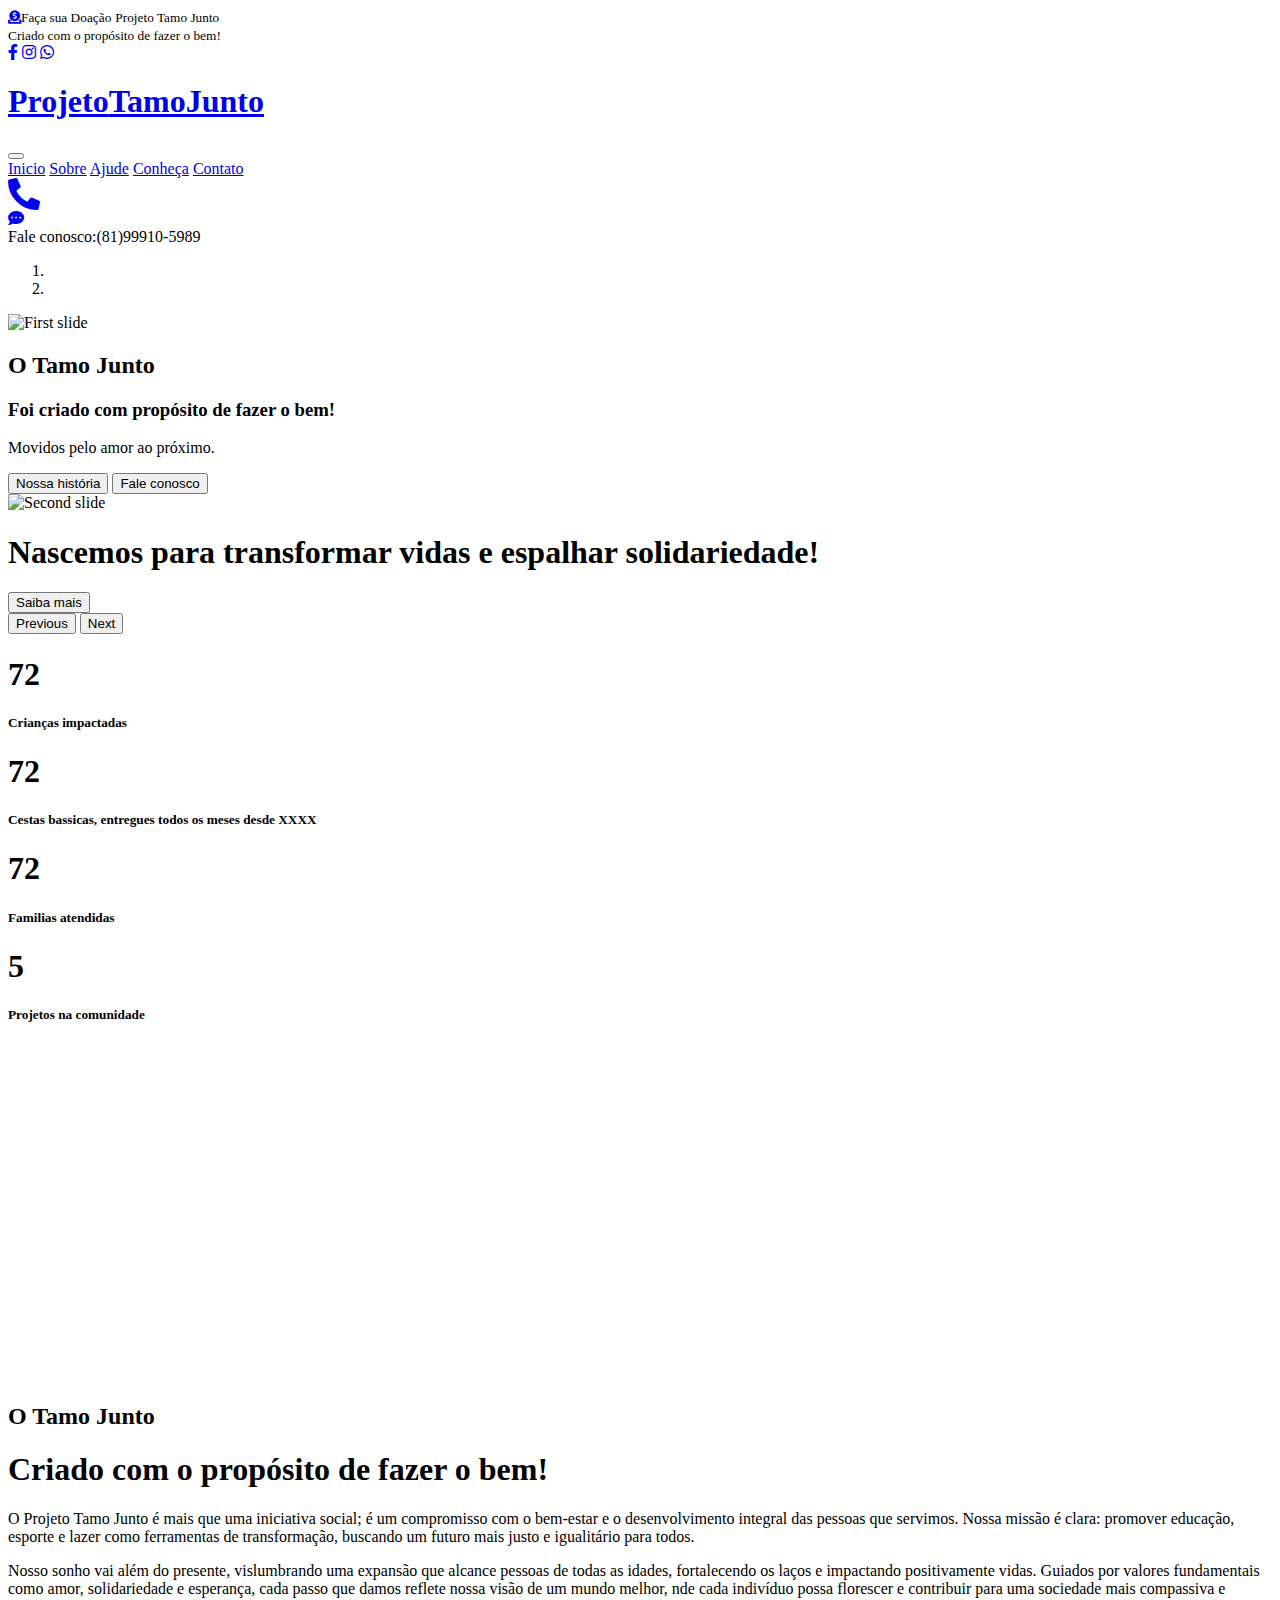
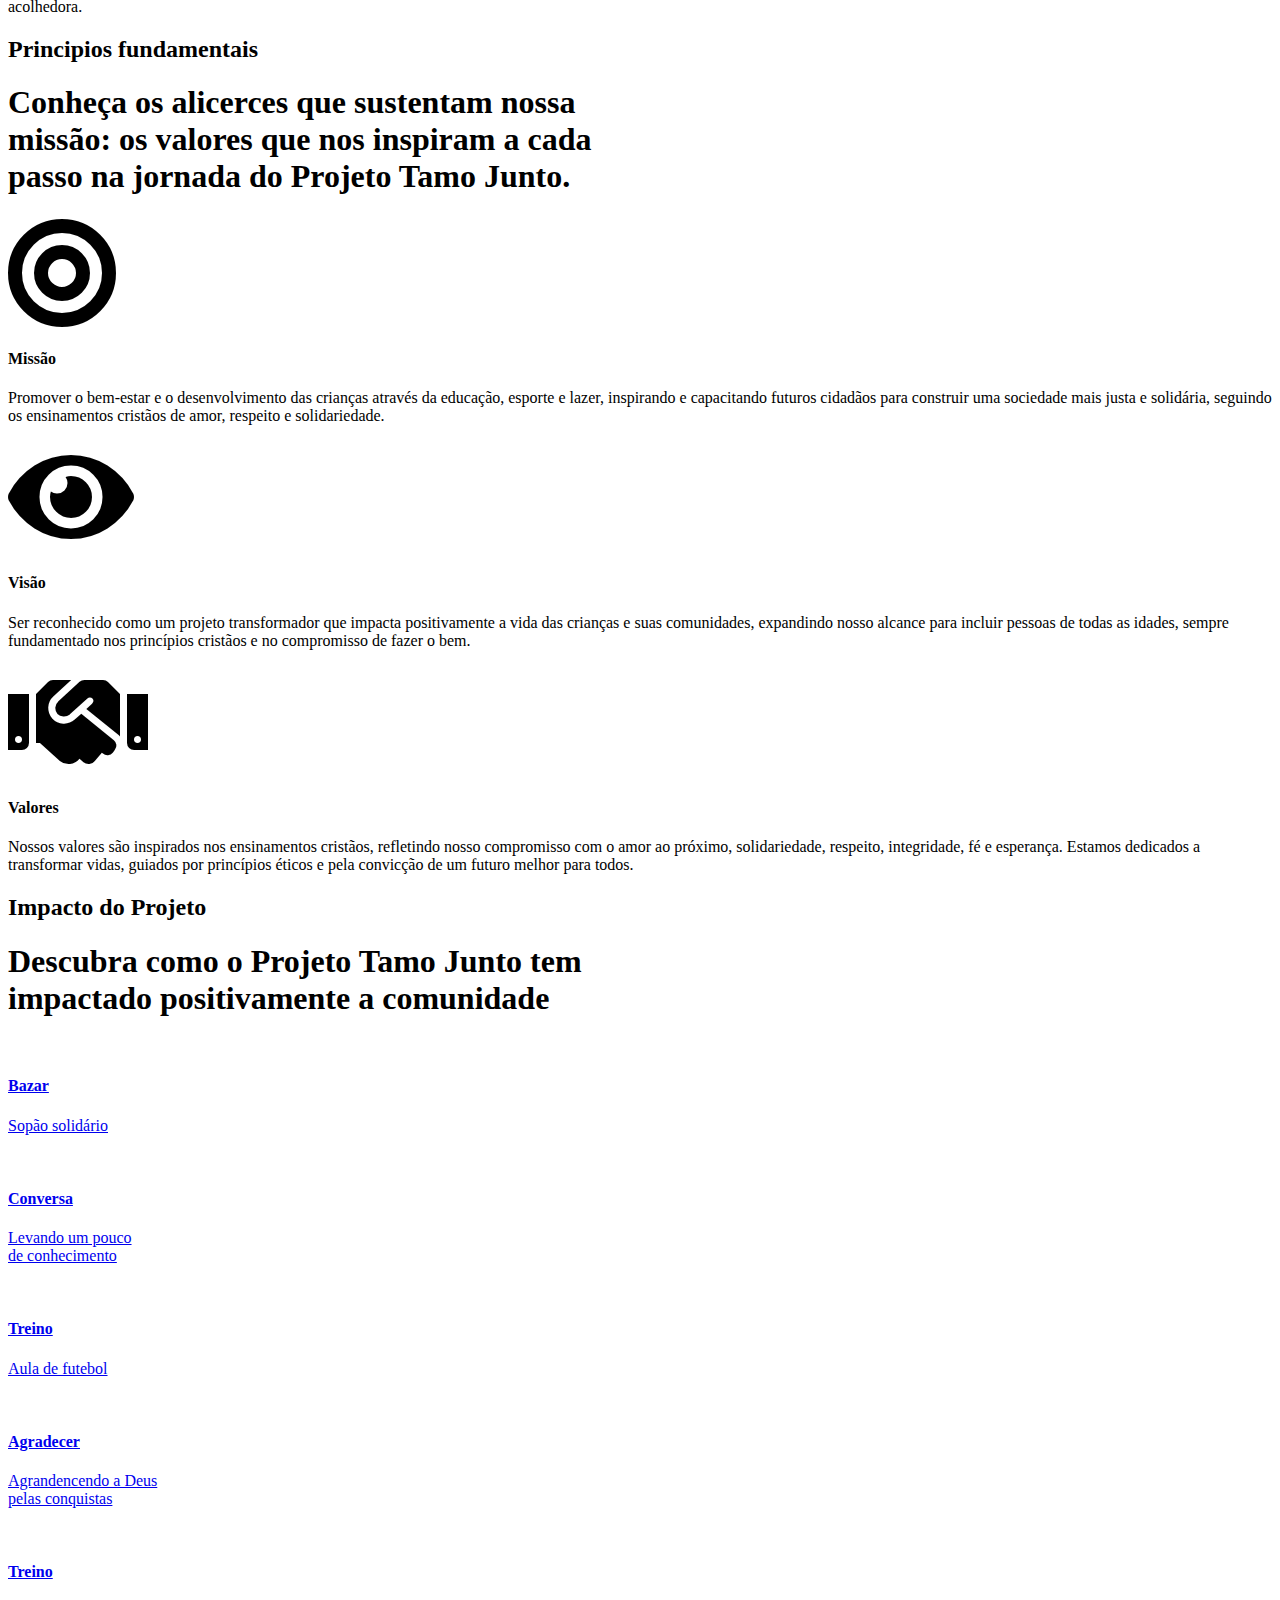
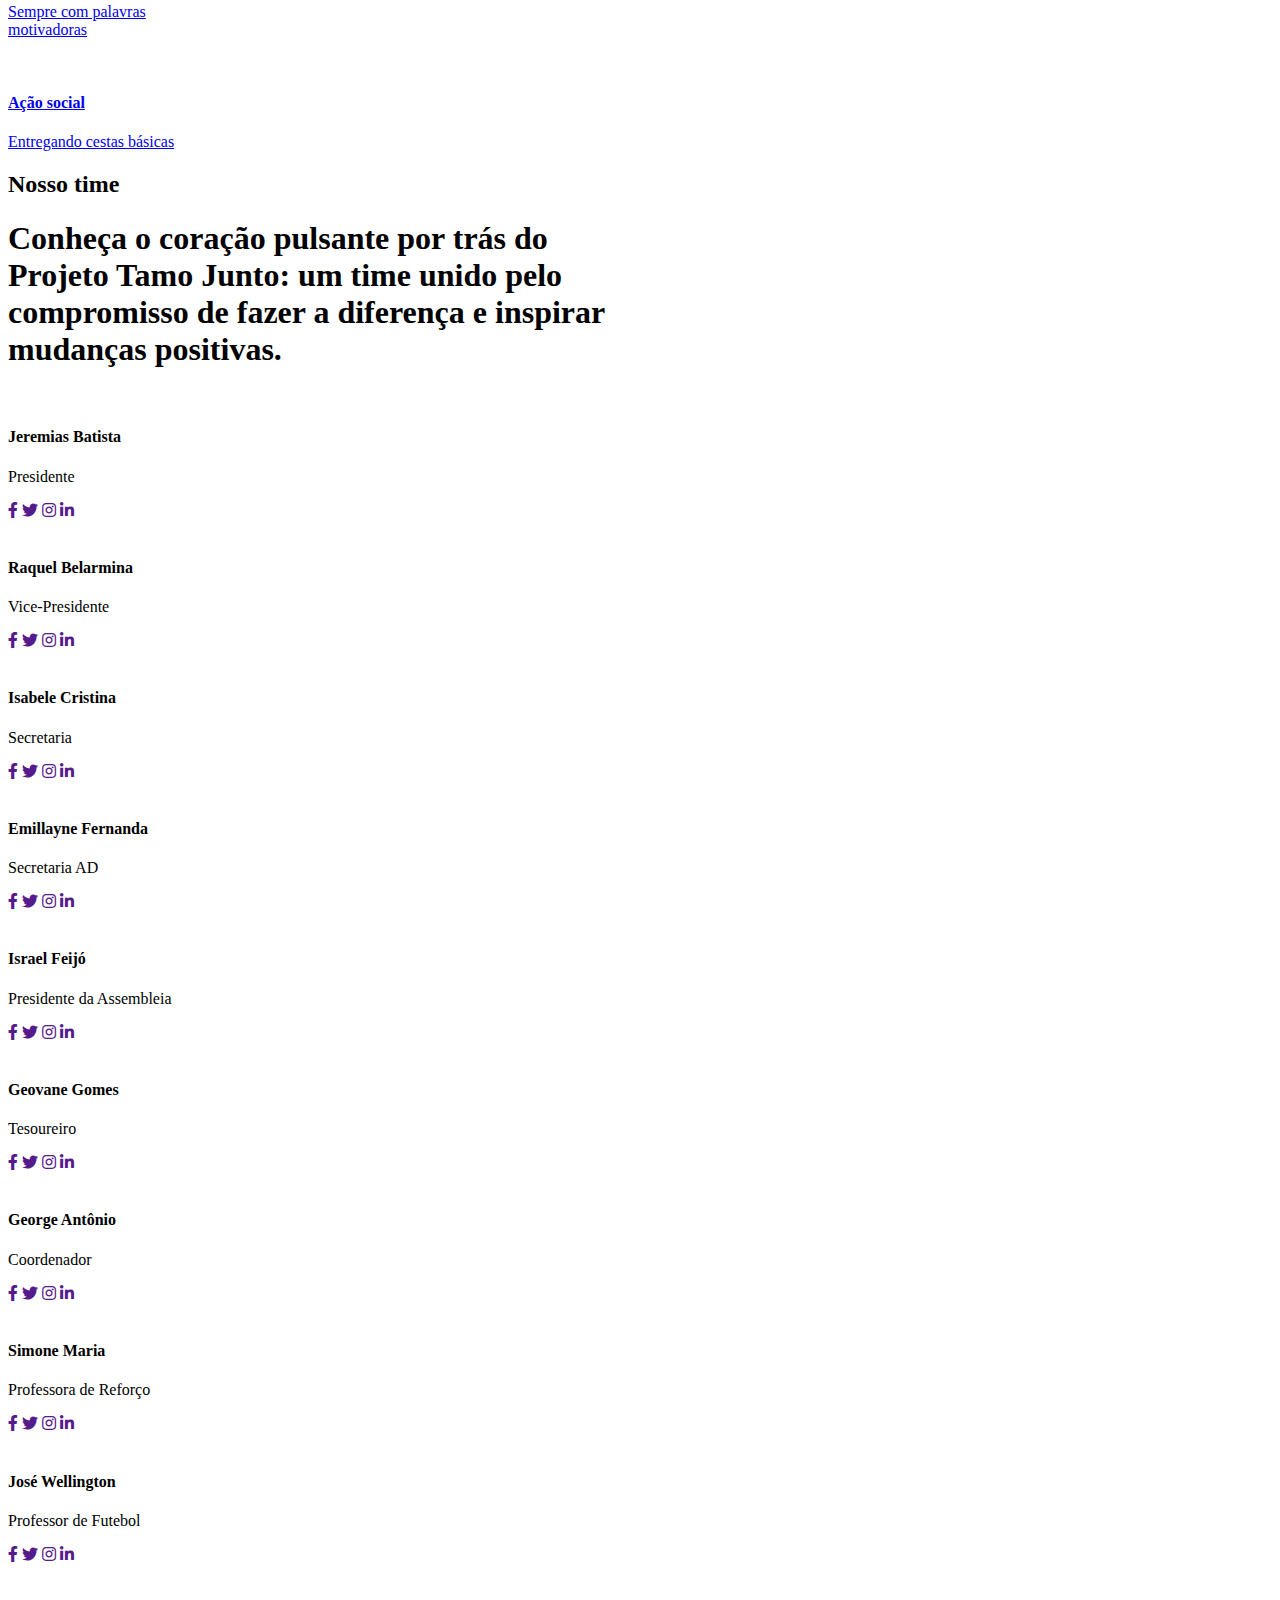
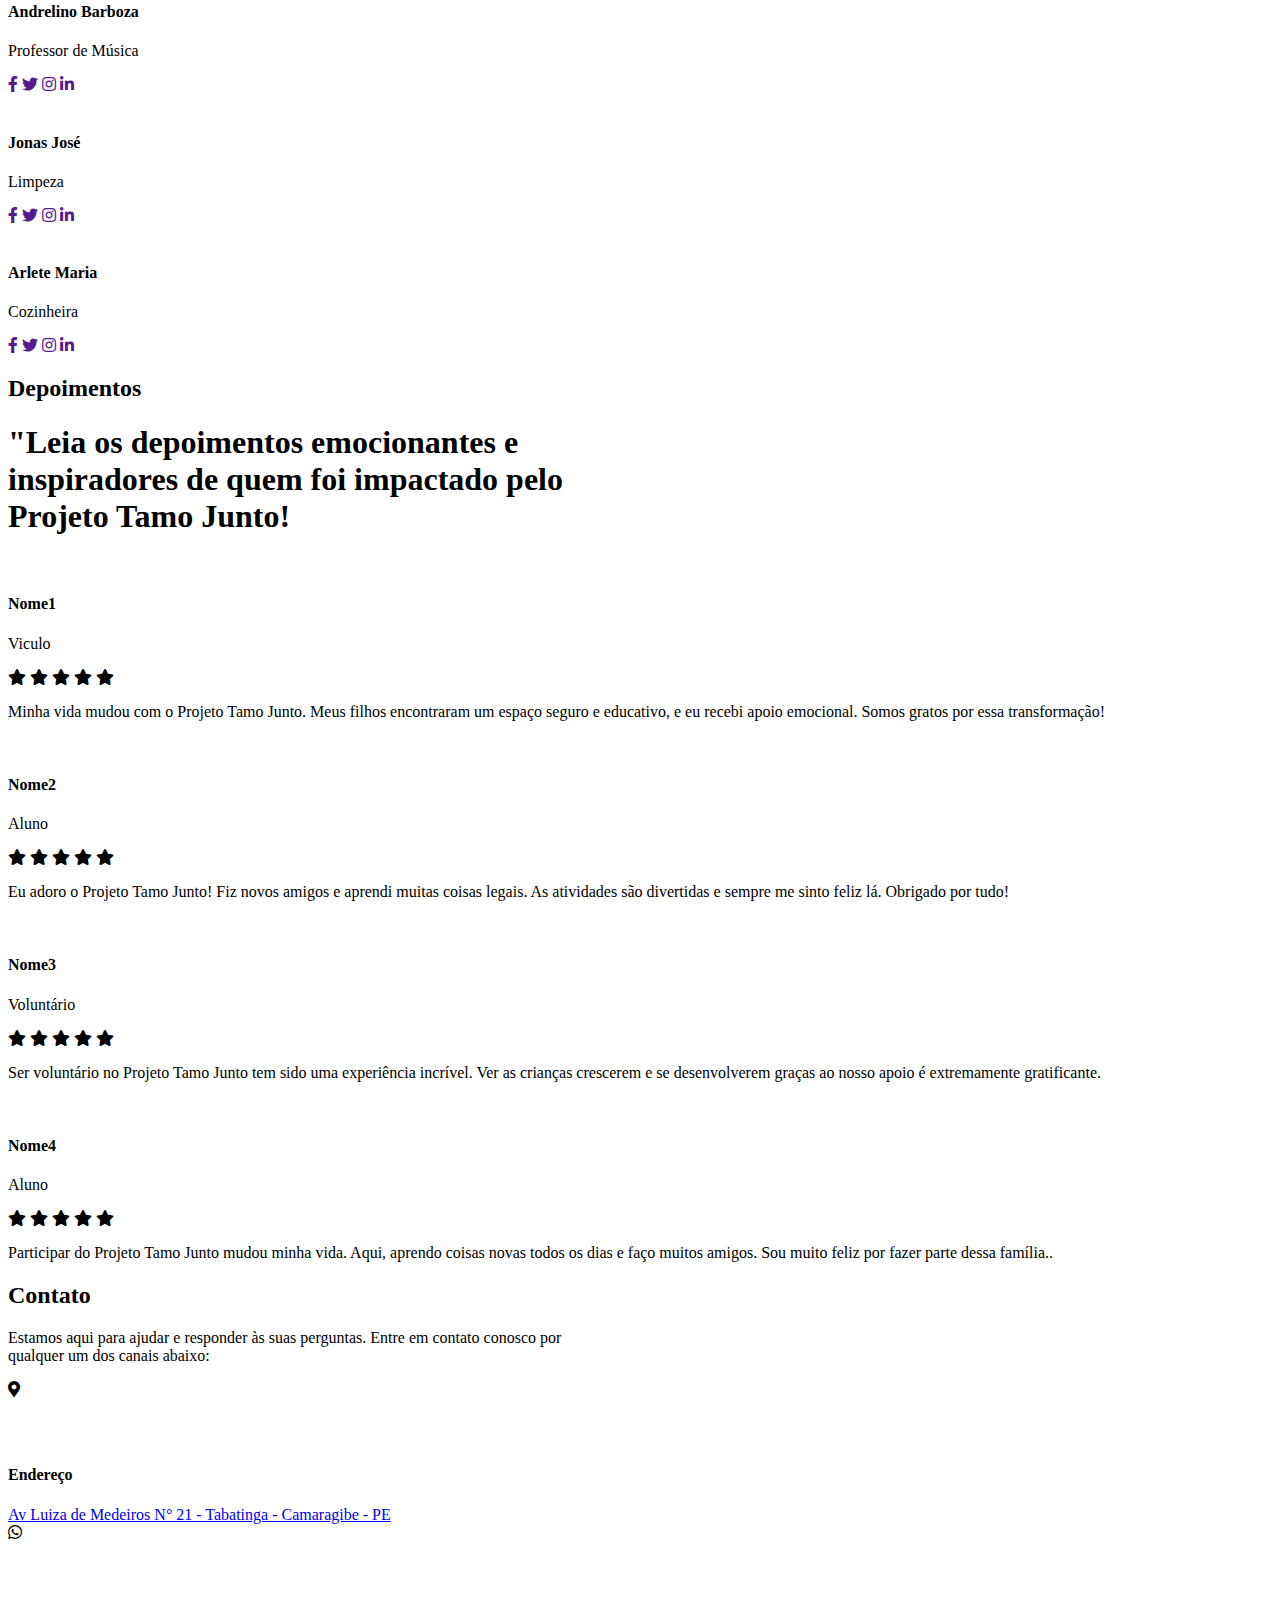
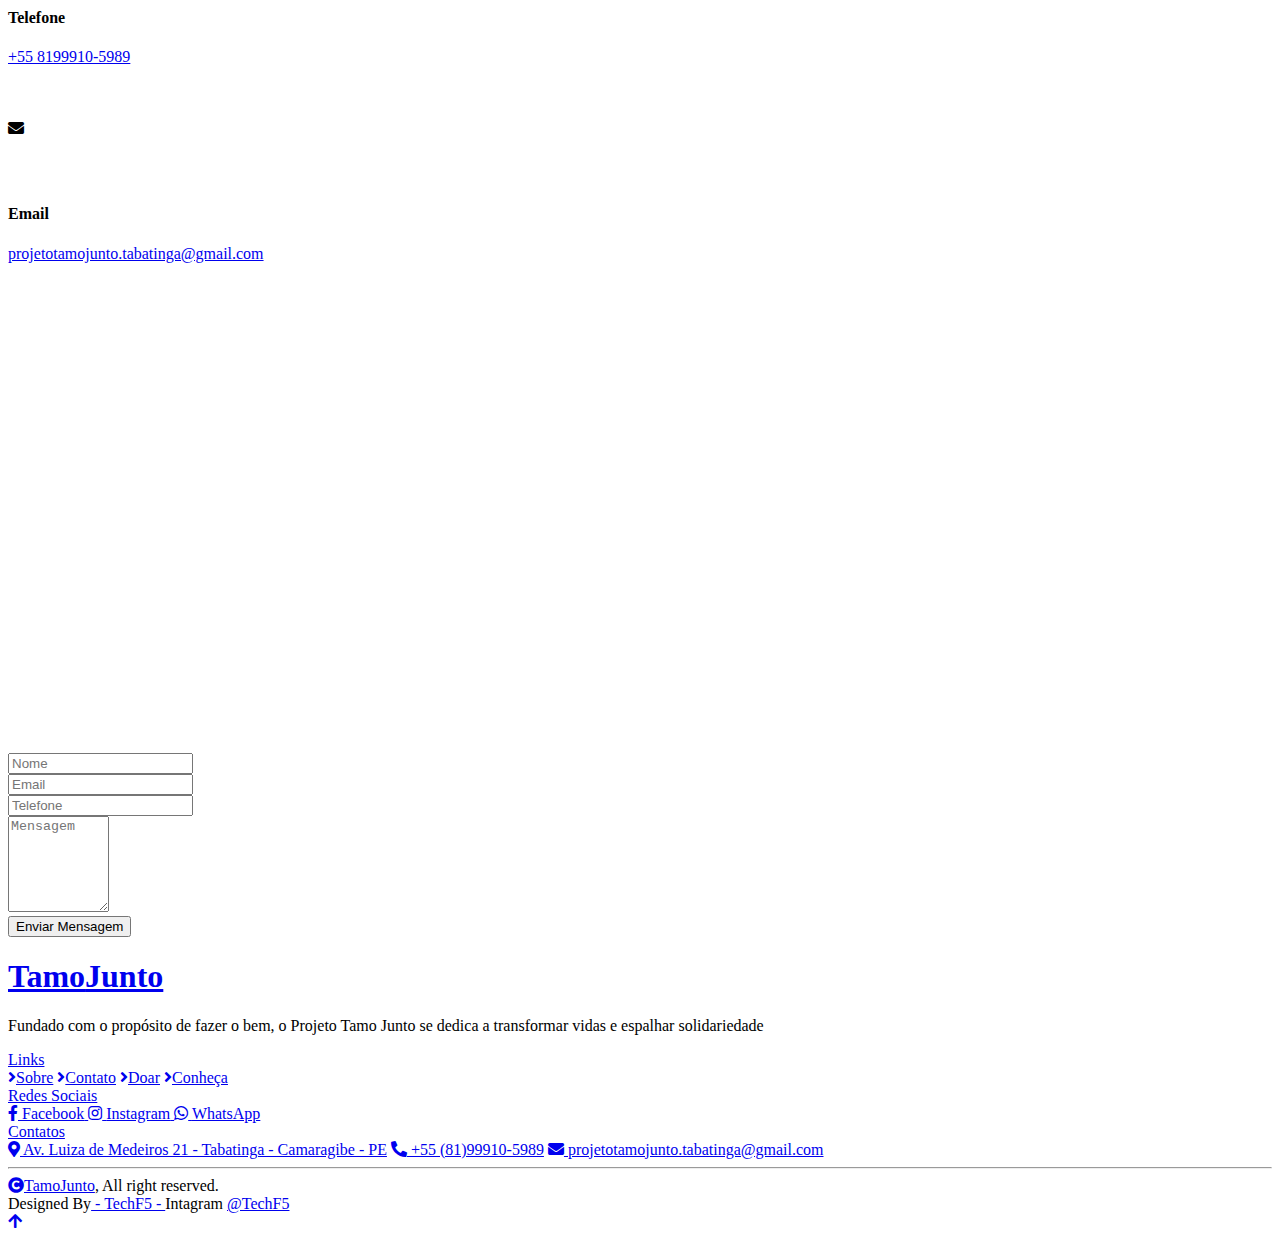
==== index.html @ 9e91e8c7 "arq_pages" ====
<!DOCTYPE html>
<html lang="en">

    <head>
        <meta charset="utf-8">
        <title>Projeto Tamo Junto</title>
        <meta content="width=device-width, initial-scale=1.0" name="viewport">
        <meta content="" name="keywords">
        <meta content="" name="description">

        <!-- Google Web Fonts -->
        <link rel="preconnect" href="https://fonts.googleapis.com">
        <link rel="preconnect" href="https://fonts.gstatic.com" crossorigin>
        <link href="https://fonts.googleapis.com/css2?family=Inter:wght@400;500;600&family=Saira:wght@500;600;700&display=swap" rel="stylesheet"> 

        <!-- Icon Font Stylesheet -->
        <link href="https://cdnjs.cloudflare.com/ajax/libs/font-awesome/5.10.0/css/all.min.css" rel="stylesheet">
        <link href="https://cdn.jsdelivr.net/npm/bootstrap-icons@1.4.1/font/bootstrap-icons.css" rel="stylesheet">

        <!-- Libraries Stylesheet -->
        <link href="lib/animate/animate.min.css" rel="stylesheet">
        <link href="lib/owlcarousel/assets/owl.carousel.min.css" rel="stylesheet">

        <!-- Customized Bootstrap Stylesheet -->
        <link href="css/bootstrap.min.css" rel="stylesheet">

        <!-- Template Stylesheet -->
        <link href="css/style.css" rel="stylesheet">
    </head>

    <body>
        <!-- Spinner Start -->
        <div id="spinner" class="show position-fixed translate-middle w-100 vh-100 top-50 start-50 d-flex align-items-center justify-content-center">
            <div class="spinner-grow text-primary" role="status"></div>
        </div>
        <!-- Spinner End -->

        <!-- Topbar Start -->
        <div class="container-fluid bg-dark py-2 d-none d-md-flex">
            <div class="container">
                <div class="d-flex justify-content-between topbar">
                    <div class="top-info">
                        <small class="me-3 text-white-50"><a href="service.html#doacao"><i class="fas fa-donate me-2 text-secondary"></i></a>Faça sua Doação</small>
                        <small class="me-3 text-white-50"><a href="#"><i class=""></i></a>Projeto Tamo Junto</small>
                    </div>
                    <div id="note" class="text-secondary d-none d-xl-flex"><small>Criado com o propósito de fazer o bem! </small></div>
                    <div class="top-link">
                        
                        <a href="https://www.facebook.com/projetotamojuntoo"  target="_blank" class="bg-light nav-fill btn btn-sm-square rounded-circle"><i class="fab fa-facebook-f text-primary"></i></a>
                        <!-- <a href="" class="bg-light nav-fill btn btn-sm-square rounded-circle"><i class="fab fa-twitter text-primary"></i></a> -->
                        <a href="https://www.instagram.com/projetotamojuntoo/" target="_blank" class="bg-light nav-fill btn btn-sm-square rounded-circle"><i class="fab fa-instagram text-primary"></i></a>
                        <a href="https://wa.me/5581999105989" target="_blank" class="bg-light nav-fill btn btn-sm-square rounded-circle me-0"><i class="fab fa-whatsapp text-primary"></i></a>
                        
                    </div>
                </div>
            </div>
        </div>
        <!-- Topbar End -->

        <!-- Navbar Start -->
        <div class="container-fluid bg-primary">
            <div class="container">
                <nav class="navbar navbar-dark navbar-expand-lg py-0">
                    <a href="index.html" class="navbar-brand">
                        <h1 class="text-white fw-bold d-block">Projeto<span class="text-secondary">TamoJunto</span> </h1>
                    </a>
                    <button type="button" class="navbar-toggler me-0" data-bs-toggle="collapse" data-bs-target="#navbarCollapse">
                        <span class="navbar-toggler-icon"></span>
                    </button>
                    <div class="collapse navbar-collapse bg-transparent" id="navbarCollapse">
                        <div class="navbar-nav ms-auto mx-xl-auto p-0">
                            <a href="index.html" class="nav-item nav-link active text-secondary">Inicio</a>
                            <a href="about.html" class="nav-item nav-link">Sobre</a>
                            <a href="service.html" class="nav-item nav-link">Ajude</a>
                            <a href="project.html" class="nav-item nav-link">Conheça</a>
                          <!--   <div class="nav-item dropdown">
                                <a href="#" class="nav-link dropdown-toggle" data-bs-toggle="dropdown">Pages</a>
                               <div class="dropdown-menu rounded">
                                    <a href="blog.html" class="dropdown-item">Our Blog</a>
                                    <a href="team.html" class="dropdown-item">Our Team</a>
                                    <a href="testimonial.html" class="dropdown-item">Testimonial</a>
                                    <a href="404.html" class="dropdown-item">404 Page</a>
                                </div> 
                            </div>-->
                            <a href="contact.html" class="nav-item nav-link">Contato</a>
                        </div>
                    </div>
                    <div class="d-none d-xl-flex flex-shirink-0">
                        <div id="phone-tada" class="d-flex align-items-center justify-content-center me-4">
                            <a href="https://wa.me/5581999105989" target="_blank" class="position-relative animated tada infinite">
                                <i class="fa fa-phone-alt text-white fa-2x"></i>
                                <div class="position-absolute" style="top: -7px; left: 20px;">
                                    <span><i class="fa fa-comment-dots text-secondary"></i></span>
                                </div>
                            </a>
                        </div>
                        <div class="d-flex flex-column pe-4 border-end">
                            <span class="text-white-50"></span>
                            <span class="text-secondary">Fale conosco:(81)99910-5989</span>
                        </div>
                        <!--<div class="d-flex align-items-center justify-content-center ms-4 ">
                            <a href="#"><i class="bi bi-search text-white fa-2x"></i> </a>
                        </div> -->
                    </div>
                </nav>
            </div>
        </div>
        <!-- Navbar End -->

        <!-- Carousel Start -->
        <div class="container-fluid px-0">
            <div id="carouselId" class="carousel slide" data-bs-ride="carousel">
                <ol class="carousel-indicators">
                    <li data-bs-target="#carouselId" data-bs-slide-to="0" class="active" aria-current="true" aria-label="First slide"></li>
                    <li data-bs-target="#carouselId" data-bs-slide-to="1" aria-label="Second slide"></li>
                </ol>
                <div class="carousel-inner" role="listbox">
                    <div class="carousel-item active">
                        <img src="img/carousel-1.jpg" class="img-fluid" alt="First slide">
                        <div class="carousel-caption">
                            <div class="container carousel-content">
                                <h2 class="text-secondary h2 animated fadeInUp">O Tamo Junto</h2>
                                <h3 class="text-white display-1 mb-4 animated fadeInRight">Foi criado com propósito de fazer o bem!</h3>
                                <p class="mb-4 text-white fs-5 animated fadeInDown">Movidos pelo amor ao próximo.</p>
                                <a href="about.html" class="me-2"><button type="button" class="px-4 py-sm-3 px-sm-5 btn btn-primary rounded-pill carousel-content-btn1 animated fadeInLeft">Nossa história</button></a>
                                <a href="contact.html" class="ms-2"><button type="button" class="px-4 py-sm-3 px-sm-5 btn btn-primary rounded-pill carousel-content-btn2 animated fadeInRight">Fale conosco</button></a>
                            </div>
                        </div>
                    </div>
                    <div class="carousel-item">
                        <img src="img/carousel-2.jpg" class="img-fluid" alt="Second slide">
                        <div class="carousel-caption">
                            <div class="container carousel-content">
                                
                                <h1 class="text-white display-1 mb-4 animated fadeInLeft">Nascemos para transformar vidas e espalhar solidariedade!</h1>
                                
                                <a href="https://www.instagram.com/projetotamojuntoo/" target="_blank" class="ms-2"><button type="button" class="px-4 py-sm-3 px-sm-5 btn btn-primary rounded-pill carousel-content-btn2 animated fadeInRight">Saiba mais</button></a>
                            </div>
                        </div>
                    </div>
                </div>
                
                <button class="carousel-control-prev" type="button" data-bs-target="#carouselId" data-bs-slide="prev">
                    <span class="carousel-control-prev-icon" aria-hidden="true"></span>
                    <span class="visually-hidden">Previous</span>
                </button>
                <button class="carousel-control-next" type="button" data-bs-target="#carouselId" data-bs-slide="next">
                    <span class="carousel-control-next-icon" aria-hidden="true"></span>
                    <span class="visually-hidden">Next</span>
                </button>
            </div>
        </div>
        <!-- Carousel End -->

        <!-- Fact Start -->
        <div class="container-fluid bg-secondary py-5">
            <div class="container">
                <div class="row">
                    <div class="col-lg-3 wow fadeIn" data-wow-delay=".1s">
                        <div class="d-flex counter">
                            <h1 class="me-3 text-primary counter-value">72</h1>
                            <h5 class="text-white mt-1">Crianças impactadas</h5>
                        </div>
                    </div>
                    <div class="col-lg-3 wow fadeIn" data-wow-delay=".3s">
                        <div class="d-flex counter">
                            <h1 class="me-3 text-primary counter-value">72</h1>
                            <h5 class="text-white mt-1">Cestas bassicas, entregues todos os meses desde XXXX</h5>
                        </div>
                    </div>
                    <div class="col-lg-3 wow fadeIn" data-wow-delay=".5s">
                        <div class="d-flex counter">
                            <h1 class="me-3 text-primary counter-value">72</h1>
                            <h5 class="text-white mt-1">Familias atendidas</h5>
                        </div>
                    </div>
                    <div class="col-lg-3 wow fadeIn" data-wow-delay=".7s">
                        <div class="d-flex counter">
                            <h1 class="me-3 text-primary counter-value">5</h1>
                            <h5 class="text-white mt-1">Projetos na comunidade</h5>
                        </div>
                    </div>
                </div>
            </div>
        </div>
        <!-- Fact End -->


        <!-- About Start -->
        <div class="container-fluid py-5 my-5">
            <div class="container pt-5">
                <div class="row g-5">
                    <div class="col-lg-5 col-md-6 col-sm-12 wow fadeIn" data-wow-delay=".3s">
                        <div class="h-100 position-relative">
                            <img src="img/about-1.jpg" class="img-fluid w-75 rounded" alt="" style="margin-bottom: 25%;">
                            <div class="position-absolute w-75" style="top: 25%; left: 25%;">
                                <img src="img/about-2.jpg" class="img-fluid w-100 rounded" alt="">
                            </div>
                        </div>
                    </div>
                    <div class="col-lg-7 col-md-6 col-sm-12 wow fadeIn" data-wow-delay=".5s">
                        <h2 class="text-primary">O Tamo Junto</h2>
                        <h1 class="mb-4">Criado com o propósito de fazer o bem!</h1>
                        <p>O Projeto Tamo Junto é mais que uma iniciativa social; é um compromisso com o bem-estar 
                            e o desenvolvimento integral das pessoas que servimos. Nossa missão é clara: 
                            promover educação, esporte e lazer como ferramentas de transformação,
                             buscando um futuro mais justo e igualitário para todos. </p>
                        <p class="mb-4">  Nosso sonho vai além do presente, vislumbrando uma expansão que alcance pessoas de todas as idades,
                             fortalecendo os laços e impactando positivamente vidas. 
                             Guiados por valores fundamentais como amor, solidariedade e esperança, cada passo que damos reflete nossa visão de um mundo melhor, 
                             nde cada indivíduo possa florescer e contribuir para uma sociedade mais compassiva e acolhedora.</p>
                    </div>
                </div>
            </div>
        </div>
        <!-- About End -->


      <!-- Services Start -->
<div class="container-fluid services py-5 my-5">
    <div class="container py-5">
        <div class="text-center mx-auto pb-5 wow fadeIn" data-wow-delay=".3s" style="max-width: 600px;">
            <h2 class="text-primary"> Principios fundamentais </h2>
            <h1>Conheça os alicerces que sustentam nossa missão: os valores que nos inspiram a cada passo na jornada do Projeto Tamo Junto.</h1>
        </div>
        <div class="row g-5 services-inner">
            <div class="col-md-6 col-lg-4 wow fadeIn" data-wow-delay=".3s">
                <div class="services-item bg-light">
                    <div class="p-4 text-center services-content">
                        <div class="services-content-icon">
                            <i class="fa fa-bullseye fa-7x mb-4 text-primary"></i>
                            <h4 class="mb-3">Missão</h4>
                            <p class="mb-4">Promover o bem-estar e o desenvolvimento das crianças através da educação,
                                 esporte e lazer, inspirando e capacitando futuros cidadãos para construir uma sociedade mais justa e solidária, 
                                 seguindo os ensinamentos cristãos de amor, respeito e solidariedade.</p>
                            
                        </div>
                    </div>
                </div>
            </div>
            <div class="col-md-6 col-lg-4 wow fadeIn" data-wow-delay=".5s">
                <div class="services-item bg-light">
                    <div class="p-4 text-center services-content">
                        <div class="services-content-icon">
                            <i class="fa fa-eye fa-7x mb-4 text-primary"></i>
                            <h4 class="mb-3">Visão</h4>
                            <p class="mb-4">Ser reconhecido como um projeto transformador que impacta positivamente a vida das crianças e suas comunidades,
                                 expandindo nosso alcance para incluir pessoas de todas as idades, 
                                 sempre fundamentado nos princípios cristãos e no compromisso de fazer o bem.</p>
                            
                        </div>
                    </div>
                </div>
            </div>
            <div class="col-md-6 col-lg-4 wow fadeIn" data-wow-delay=".7s">
                <div class="services-item bg-light">
                    <div class="p-4 text-center services-content">
                        <div class="services-content-icon">
                            <i class="fa fa-handshake fa-7x mb-4 text-primary"></i>
                            <h4 class="mb-3">Valores</h4>
                            <p class="mb-4">Nossos valores são inspirados nos ensinamentos cristãos, refletindo nosso compromisso com o amor ao próximo, 
                                solidariedade, respeito, integridade, fé e esperança. Estamos dedicados a transformar vidas, 
                                guiados por princípios éticos e pela convicção de um futuro melhor para todos.</p>
                             
                        </div>
                    </div>
                </div>
            </div>
            
        <!-- Team Start -->


               <!-- Project Start -->
               <div class="container-fluid project py-5 my-5">
                <div class="container py-5">
                    <div class="text-center mx-auto pb-5 wow fadeIn" data-wow-delay=".3s" style="max-width: 600px;">
                        <h2 class="text-primary">Impacto do Projeto</h2>
                        <h1>Descubra como o Projeto Tamo Junto tem impactado positivamente a comunidade</h1>
                    </div>
                    <div class="row g-5">
                        <div class="col-md-6 col-lg-4 wow fadeIn" data-wow-delay=".3s">
                            <div class="project-item">
                                <div class="project-img">
                                    <img src="img/project-1.jpg" class="img-fluid w-100 rounded" alt="">
                                    <div class="project-content">
                                        <a href="https://www.instagram.com/p/CXoYYpylnDs/ "target="_blank" class="text-center">
                                            <h4 class="text-secondary">Bazar</h4>
                                            <p class="m-0 text-white">Sopão solidário</p>
                                        </a>
                                    </div>
                                </div>
                            </div>
                        </div>
                        <div class="col-md-6 col-lg-4 wow fadeIn" data-wow-delay=".5s">
                            <div class="project-item">
                                <div class="project-img">
                                    <img src="img/project-2.jpg" class="img-fluid w-100 rounded" alt="">
                                    <div class="project-content">
                                        <a href="https://www.instagram.com/p/C2r-6JgOKXc/?img_index=1" target="_blank" class="text-center">
                                            <h4 class="text-secondary">Conversa</h4>
                                            <p class="m-0 text-white">Levando um pouco </br>de conhecimento</p>
                                        </a>
                                    </div>
                                </div>
                            </div>
                        </div>
                        <div class="col-md-6 col-lg-4 wow fadeIn" data-wow-delay=".7s">
                            <div class="project-item">
                                <div class="project-img">
                                    <img src="img/project-3.jpg" class="img-fluid w-100 rounded" alt="">
                                    <div class="project-content">
                                        <a href="https://www.instagram.com/p/Cbm9UsLuymH/" target="_blank" class="text-center">
                                            <h4 class="text-secondary">Treino</h4>
                                            <p class="m-0 text-white">Aula de futebol</p>
                                        </a>
                                    </div>
                                </div>
                            </div>
                        </div>
                        <div class="col-md-6 col-lg-4 wow fadeIn" data-wow-delay=".3s">
                            <div class="project-item">
                                <div class="project-img">
                                    <img src="img/project-4.jpg" class="img-fluid w-100 rounded" alt="">
                                    <div class="project-content">
                                        <a href="https://www.instagram.com/p/C0AmR3-uDJr/?img_index=3" target="_blank" class="text-center">
                                            <h4 class="text-secondary">Agradecer</h4>
                                            <p class="m-0 text-white">Agrandencendo a Deus</br>pelas conquistas</p>
                                        </a>
                                    </div>
                                </div>
                            </div>
                        </div>
                        <div class="col-md-6 col-lg-4 wow fadeIn" data-wow-delay=".5s">
                            <div class="project-item">
                                <div class="project-img">
                                    <img src="img/project-5.jpg" class="img-fluid w-100 rounded" alt="">
                                    <div class="project-content">
                                        <a href="https://www.instagram.com/p/C2AEi4eu2ej/?img_index=1" target="_blank" class="text-center">
                                            <h4 class="text-secondary">Treino</h4>
                                            <p class="m-0 text-white">Sempre com palavras </br> motivadoras</p>
                                        </a>
                                    </div>
                                </div>
                            </div>
                        </div>
                        <div class="col-md-6 col-lg-4 wow fadeIn" data-wow-delay=".7s">
                            <div class="project-item">
                                <div class="project-img">
                                    <img src="img/project-6.jpg" class="img-fluid w-100 rounded" alt="">
                                    <div class="project-content">
                                        <a href="https://www.instagram.com/p/CJOFywDFmMs/?img_index=1" target="_blank" class="text-center">
                                            <h4 class="text-secondary">Ação social</h4>
                                            <p class="m-0 text-white">Entregando cestas básicas</p>
                                        </a>
                                    </div>
                                </div>
                            </div>
                        </div>
                    </div>
                </div>
            </div>
            <!-- Project End -->

        <!-- Blog Start -->
      <!--  <div class="container-fluid blog py-5 mb-5">
            <div class="container">
                <div class="text-center mx-auto pb-5 wow fadeIn" data-wow-delay=".3s" style="max-width: 600px;">
                    <h5 class="text-primary">Our Blog</h5>
                    <h1>Latest Blog & News</h1>
                </div>
                <div class="row g-5 justify-content-center">
                    <div class="col-lg-6 col-xl-4 wow fadeIn" data-wow-delay=".3s">
                        <div class="blog-item position-relative bg-light rounded">
                            <img src="img/blog-1.jpg" class="img-fluid w-100 rounded-top" alt="">
                            <span class="position-absolute px-4 py-3 bg-primary text-white rounded" style="top: -28px; right: 20px;">Reforço Escolar</span>
                            <div class="blog-btn d-flex justify-content-between position-relative px-3" style="margin-top: -75px;">
                                <div class="blog-icon btn btn-secondary px-3 rounded-pill my-auto">
                                    <a href="https://www.instagram.com/p/C7u_BJ5Oj1B/" target="_blank" class="btn text-white">Saiba mais</a>
                                </div>
                                <div class="blog-btn-icon btn btn-secondary px-4 py-3 rounded-pill ">
                                    <div class="blog-icon-1">
                                        <p class="text-white px-2">Share<i class="fa fa-arrow-right ms-3"></i></p>
                                    </div>
                                    <div class="blog-icon-2">
                                        <a href="" class="btn me-1"><i class="fab fa-facebook-f text-white"></i></a>
                                        <a href="" class="btn me-1"><i class="fab fa-twitter text-white"></i></a>
                                        <a href="" class="btn me-1"><i class="fab fa-instagram text-white"></i></a>
                                    </div>
                                </div>
                            </div>
                            <div class="blog-content text-center position-relative px-3" style="margin-top: -25px;">
                                <img src="img/admin.jpg" class="img-fluid rounded-circle border border-4 border-white mb-3" alt="">
                                <h5 class="">By Daniel Martin</h5>
                                <span class="text-secondary">2 de Junho 2024</span>
                                <p class="py-2">Mais uma novidade chegando,como é bom fazer da história de cada criança. Venha ser um colaborador também.
                                </p>
                            </div>
                            <div class="blog-coment d-flex justify-content-between px-4 py-2 border bg-primary rounded-bottom">
                                <a href="" class="text-white"><small><i class="fas fa-share me-2 text-secondary"></i>5324 Share</small></a>
                                <a href="" class="text-white"><small><i class="fa fa-comments me-2 text-secondary"></i>5 Comments</small></a>
                            </div>
                        </div>
                    </div>
                    <div class="col-lg-6 col-xl-4 wow fadeIn" data-wow-delay=".5s">
                        <div class="blog-item position-relative bg-light rounded">
                            <img src="img/blog-2.jpg" class="img-fluid w-100 rounded-top" alt="">
                            <span class="position-absolute px-4 py-3 bg-primary text-white rounded" style="top: -28px; right: 20px;">Development</span>
                            <div class="blog-btn d-flex justify-content-between position-relative px-3" style="margin-top: -75px;">
                                <div class="blog-icon btn btn-secondary px-3 rounded-pill my-auto">
                                    <a href="" class="btn text-white ">Read More</a>
                                </div>
                                <div class="blog-btn-icon btn btn-secondary px-4 py-3 rounded-pill ">
                                    <div class="blog-icon-1">
                                        <p class="text-white px-2">Share<i class="fa fa-arrow-right ms-3"></i></p>
                                    </div>
                                    <div class="blog-icon-2">
                                        <a href="" class="btn me-1"><i class="fab fa-facebook-f text-white"></i></a>
                                        <a href="" class="btn me-1"><i class="fab fa-twitter text-white"></i></a>
                                        <a href="" class="btn me-1"><i class="fab fa-instagram text-white"></i></a>
                                    </div>
                                </div>
                            </div>
                            <div class="blog-content text-center position-relative px-3" style="margin-top: -25px;">
                                <img src="img/admin.jpg" class="img-fluid rounded-circle border border-4 border-white mb-3" alt="">
                                <h5 class="">By Daniel Martin</h5>
                                <span class="text-secondary">23 April 2023</span>
                                <p class="py-2">Lorem ipsum dolor sit amet elit. Sed efficitur quis purus ut interdum. Aliquam dolor eget urna ultricies tincidunt libero sit amet</p>
                            </div>
                            <div class="blog-coment d-flex justify-content-between px-4 py-2 border bg-primary rounded-bottom">
                                <a href="" class="text-white"><small><i class="fas fa-share me-2 text-secondary"></i>5324 Share</small></a>
                                <a href="" class="text-white"><small><i class="fa fa-comments me-2 text-secondary"></i>5 Comments</small></a>
                            </div>
                        </div>
                    </div>
                    <div class="col-lg-6 col-xl-4 wow fadeIn" data-wow-delay=".7s">
                        <div class="blog-item position-relative bg-light rounded">
                            <img src="img/blog-3.jpg" class="img-fluid w-100 rounded-top" alt="">
                            <span class="position-absolute px-4 py-3 bg-primary text-white rounded" style="top: -28px; right: 20px;">Mobile App</span>
                            <div class="blog-btn d-flex justify-content-between position-relative px-3" style="margin-top: -75px;">
                                <div class="blog-icon btn btn-secondary px-3 rounded-pill my-auto">
                                    <a href="" class="btn text-white ">Read More</a>
                                </div>
                                <div class="blog-btn-icon btn btn-secondary px-4 py-3 rounded-pill ">
                                    <div class="blog-icon-1">
                                        <p class="text-white px-2">Share<i class="fa fa-arrow-right ms-3"></i></p>
                                    </div>
                                    <div class="blog-icon-2">
                                        <a href="" class="btn me-1"><i class="fab fa-facebook-f text-white"></i></a>
                                        <a href="" class="btn me-1"><i class="fab fa-twitter text-white"></i></a>
                                        <a href="" class="btn me-1"><i class="fab fa-instagram text-white"></i></a>
                                    </div>
                                </div>
                            </div>
                            <div class="blog-content text-center position-relative px-3" style="margin-top: -25px;">
                                <img src="img/admin.jpg" class="img-fluid rounded-circle border border-4 border-white mb-3" alt="">
                                <h5 class="">By Daniel Martin</h5>
                                <span class="text-secondary">30 jan 2023</span>
                                <p class="py-2">Lorem ipsum dolor sit amet elit. Sed efficitur quis purus ut interdum. Aliquam dolor eget urna ultricies tincidunt libero sit amet</p>
                            </div>
                            <div class="blog-coments d-flex justify-content-between px-4 py-2 border bg-primary rounded-bottom">
                                <a href="" class="text-white"><small><i class="fas fa-share me-2 text-secondary"></i>5324 Share</small></a>
                                <a href="" class="text-white"><small><i class="fa fa-comments me-2 text-secondary"></i>5 Comments</small></a>
                            </div>
                        </div>
                    </div>
                </div>
            </div>
        </div>
     Blog End -->


         <!-- Team Start -->
         <div class="container-fluid pb-5 mb-5 team">
            <div class="container pb-5">
                <div class="text-center mx-auto pb-5 wow fadeIn" data-wow-delay=".3s" style="max-width: 600px;">
                    <h2 class="text-primary">Nosso time</h2>
                    <h1>Conheça o coração pulsante por trás do Projeto Tamo Junto: 
                        um time unido pelo compromisso de fazer a diferença e inspirar mudanças positivas.</h1>
                </div>
                <div class="owl-carousel team-carousel wow fadeIn" data-wow-delay=".5s">
                    <div class="rounded team-item">
                        <div class="team-content">
                            <div class="team-img-icon">
                                <div class="team-img rounded-circle">
                                    <img src="img/team-2.jpg" class="img-fluid w-100 rounded-circle" alt="">
                                </div>
                                <div class="team-name text-center py-3">
                                    <h4 class="">Jeremias Batista</h4>
                                    <p class="m-0">Presidente</p>
                                </div>
                                <div class="team-icon d-flex justify-content-center pb-4">
                                    <a class="btn btn-square btn-secondary text-white rounded-circle m-1" href=""><i class="fab fa-facebook-f"></i></a>
                                    <a class="btn btn-square btn-secondary text-white rounded-circle m-1" href=""><i class="fab fa-twitter"></i></a>
                                    <a class="btn btn-square btn-secondary text-white rounded-circle m-1" href=""><i class="fab fa-instagram"></i></a>
                                    <a class="btn btn-square btn-secondary text-white rounded-circle m-1" href=""><i class="fab fa-linkedin-in"></i></a>
                                </div>
                            </div>
                        </div>
                    </div>
                    <div class="rounded team-item">
                        <div class="team-content">
                            <div class="team-img-icon">
                                <div class="team-img rounded-circle">
                                    <img src="img/team-3.jpg" class="img-fluid w-100 rounded-circle" alt="">
                                </div>
                                <div class="team-name text-center py-3">
                                    <h4 class="">Raquel Belarmina</h4>
                                    <p class="m-0">Vice-Presidente</p>
                                </div>
                                <div class="team-icon d-flex justify-content-center pb-4">
                                    <a class="btn btn-square btn-secondary text-white rounded-circle m-1" href=""><i class="fab fa-facebook-f"></i></a>
                                    <a class="btn btn-square btn-secondary text-white rounded-circle m-1" href=""><i class="fab fa-twitter"></i></a>
                                    <a class="btn btn-square btn-secondary text-white rounded-circle m-1" href=""><i class="fab fa-instagram"></i></a>
                                    <a class="btn btn-square btn-secondary text-white rounded-circle m-1" href=""><i class="fab fa-linkedin-in"></i></a>
                                </div>
                            </div>
                        </div>
                    </div>
                    <div class="rounded team-item">
                        <div class="team-content">
                            <div class="team-img-icon">
                                <div class="team-img rounded-circle">
                                    <img src="img/team-3.jpg" class="img-fluid w-100 rounded-circle" alt="">
                                </div>
                                <div class="team-name text-center py-3">
                                    <h4 class="">Isabele Cristina</h4>
                                    <p class="m-0">Secretaria</p>
                                </div>
                                <div class="team-icon d-flex justify-content-center pb-4">
                                    <a class="btn btn-square btn-secondary text-white rounded-circle m-1" href=""><i class="fab fa-facebook-f"></i></a>
                                    <a class="btn btn-square btn-secondary text-white rounded-circle m-1" href=""><i class="fab fa-twitter"></i></a>
                                    <a class="btn btn-square btn-secondary text-white rounded-circle m-1" href=""><i class="fab fa-instagram"></i></a>
                                    <a class="btn btn-square btn-secondary text-white rounded-circle m-1" href=""><i class="fab fa-linkedin-in"></i></a>
                                </div>
                            </div>
                        </div>
                    </div>
                    <div class="rounded team-item">
                        <div class="team-content">
                            <div class="team-img-icon">
                                <div class="team-img rounded-circle">
                                    <img src="img/team-1.jpg" class="img-fluid w-100 rounded-circle" alt="">
                                </div>
                                <div class="team-name text-center py-3">
                                    <h4 class="">Emillayne Fernanda</h4>
                                    <p class="m-0">Secretaria AD</p>
                                </div>
                                <div class="team-icon d-flex justify-content-center pb-4">
                                    <a class="btn btn-square btn-secondary text-white rounded-circle m-1" href=""><i class="fab fa-facebook-f"></i></a>
                                    <a class="btn btn-square btn-secondary text-white rounded-circle m-1" href=""><i class="fab fa-twitter"></i></a>
                                    <a class="btn btn-square btn-secondary text-white rounded-circle m-1" href=""><i class="fab fa-instagram"></i></a>
                                    <a class="btn btn-square btn-secondary text-white rounded-circle m-1" href=""><i class="fab fa-linkedin-in"></i></a>
                                </div>
                            </div>
                        </div>
                    </div>
                    <div class="rounded team-item">
                        <div class="team-content">
                            <div class="team-img-icon">
                                <div class="team-img rounded-circle">
                                    <img src="img/team-2.jpg" class="img-fluid w-100 rounded-circle" alt="">
                                </div>
                                <div class="team-name text-center py-3">
                                    <h4 class="">Israel Feijó</h4>
                                    <p class="m-0">Presidente da Assembleia</p>
                                </div>
                                <div class="team-icon d-flex justify-content-center pb-4">
                                    <a class="btn btn-square btn-secondary text-white rounded-circle m-1" href=""><i class="fab fa-facebook-f"></i></a>
                                    <a class="btn btn-square btn-secondary text-white rounded-circle m-1" href=""><i class="fab fa-twitter"></i></a>
                                    <a class="btn btn-square btn-secondary text-white rounded-circle m-1" href=""><i class="fab fa-instagram"></i></a>
                                    <a class="btn btn-square btn-secondary text-white rounded-circle m-1" href=""><i class="fab fa-linkedin-in"></i></a>
                                </div>
                            </div>
                        </div>
                    </div>
                    <div class="rounded team-item">
                        <div class="team-content">
                            <div class="team-img-icon">
                                <div class="team-img rounded-circle">
                                    <img src="img/team-4.jpg" class="img-fluid w-100 rounded-circle" alt="">
                                </div>
                                <div class="team-name text-center py-3">
                                    <h4 class="">Geovane Gomes</h4>
                                    <p class="m-0">Tesoureiro</p>
                                </div>
                                <div class="team-icon d-flex justify-content-center pb-4">
                                    <a class="btn btn-square btn-secondary text-white rounded-circle m-1" href=""><i class="fab fa-facebook-f"></i></a>
                                    <a class="btn btn-square btn-secondary text-white rounded-circle m-1" href=""><i class="fab fa-twitter"></i></a>
                                    <a class="btn btn-square btn-secondary text-white rounded-circle m-1" href=""><i class="fab fa-instagram"></i></a>
                                    <a class="btn btn-square btn-secondary text-white rounded-circle m-1" href=""><i class="fab fa-linkedin-in"></i></a>
                                </div>
                            </div>
                        </div>
                    </div>
                    <div class="rounded team-item">
                        <div class="team-content">
                            <div class="team-img-icon">
                                <div class="team-img rounded-circle">
                                    <img src="img/team-2.jpg" class="img-fluid w-100 rounded-circle" alt="">
                                </div>
                                <div class="team-name text-center py-3">
                                    <h4 class="">George Antônio</h4>
                                    <p class="m-0">Coordenador</p>
                                </div>
                                <div class="team-icon d-flex justify-content-center pb-4">
                                    <a class="btn btn-square btn-secondary text-white rounded-circle m-1" href=""><i class="fab fa-facebook-f"></i></a>
                                    <a class="btn btn-square btn-secondary text-white rounded-circle m-1" href=""><i class="fab fa-twitter"></i></a>
                                    <a class="btn btn-square btn-secondary text-white rounded-circle m-1" href=""><i class="fab fa-instagram"></i></a>
                                    <a class="btn btn-square btn-secondary text-white rounded-circle m-1" href=""><i class="fab fa-linkedin-in"></i></a>
                                </div>
                            </div>
                        </div>
                    </div>
                    <div class="rounded team-item">
                        <div class="team-content">
                            <div class="team-img-icon">
                                <div class="team-img rounded-circle">
                                    <img src="img/team-3.jpg" class="img-fluid w-100 rounded-circle" alt="">
                                </div>
                                <div class="team-name text-center py-3">
                                    <h4 class="">Simone Maria</h4>
                                    <p class="m-0">Professora de Reforço</p>
                                </div>
                                <div class="team-icon d-flex justify-content-center pb-4">
                                    <a class="btn btn-square btn-secondary text-white rounded-circle m-1" href=""><i class="fab fa-facebook-f"></i></a>
                                    <a class="btn btn-square btn-secondary text-white rounded-circle m-1" href=""><i class="fab fa-twitter"></i></a>
                                    <a class="btn btn-square btn-secondary text-white rounded-circle m-1" href=""><i class="fab fa-instagram"></i></a>
                                    <a class="btn btn-square btn-secondary text-white rounded-circle m-1" href=""><i class="fab fa-linkedin-in"></i></a>
                                </div>
                            </div>
                        </div>
                    </div>
                    <div class="rounded team-item">
                        <div class="team-content">
                            <div class="team-img-icon">
                                <div class="team-img rounded-circle">
                                    <img src="img/team-4.jpg" class="img-fluid w-100 rounded-circle" alt="">
                                </div>
                                <div class="team-name text-center py-3">
                                    <h4 class="">José Wellington</h4>
                                    <p class="m-0">Professor de Futebol</p>
                                </div>
                                <div class="team-icon d-flex justify-content-center pb-4">
                                    <a class="btn btn-square btn-secondary text-white rounded-circle m-1" href=""><i class="fab fa-facebook-f"></i></a>
                                    <a class="btn btn-square btn-secondary text-white rounded-circle m-1" href=""><i class="fab fa-twitter"></i></a>
                                    <a class="btn btn-square btn-secondary text-white rounded-circle m-1" href=""><i class="fab fa-instagram"></i></a>
                                    <a class="btn btn-square btn-secondary text-white rounded-circle m-1" href=""><i class="fab fa-linkedin-in"></i></a>
                                </div>
                            </div>
                        </div>
                    </div>
                    <div class="rounded team-item">
                        <div class="team-content">
                            <div class="team-img-icon">
                                <div class="team-img rounded-circle">
                                    <img src="img/team-4.jpg" class="img-fluid w-100 rounded-circle" alt="">
                                </div>
                                <div class="team-name text-center py-3">
                                    <h4 class="">Andrelino Barboza</h4>
                                    <p class="m-0">Professor de Música</p>
                                </div>
                                <div class="team-icon d-flex justify-content-center pb-4">
                                    <a class="btn btn-square btn-secondary text-white rounded-circle m-1" href=""><i class="fab fa-facebook-f"></i></a>
                                    <a class="btn btn-square btn-secondary text-white rounded-circle m-1" href=""><i class="fab fa-twitter"></i></a>
                                    <a class="btn btn-square btn-secondary text-white rounded-circle m-1" href=""><i class="fab fa-instagram"></i></a>
                                    <a class="btn btn-square btn-secondary text-white rounded-circle m-1" href=""><i class="fab fa-linkedin-in"></i></a>
                                </div>
                            </div>
                        </div>
                    </div>
                    <div class="rounded team-item">
                        <div class="team-content">
                            <div class="team-img-icon">
                                <div class="team-img rounded-circle">
                                    <img src="img/team-2.jpg" class="img-fluid w-100 rounded-circle" alt="">
                                </div>
                                <div class="team-name text-center py-3">
                                    <h4 class="">Jonas José</h4>
                                    <p class="m-0">Limpeza</p>
                                </div>
                                <div class="team-icon d-flex justify-content-center pb-4">
                                    <a class="btn btn-square btn-secondary text-white rounded-circle m-1" href=""><i class="fab fa-facebook-f"></i></a>
                                    <a class="btn btn-square btn-secondary text-white rounded-circle m-1" href=""><i class="fab fa-twitter"></i></a>
                                    <a class="btn btn-square btn-secondary text-white rounded-circle m-1" href=""><i class="fab fa-instagram"></i></a>
                                    <a class="btn btn-square btn-secondary text-white rounded-circle m-1" href=""><i class="fab fa-linkedin-in"></i></a>
                                </div>
                            </div>
                        </div>
                    </div>
                    <div class="rounded team-item">
                        <div class="team-content">
                            <div class="team-img-icon">
                                <div class="team-img rounded-circle">
                                    <img src="img/team-1.jpg" class="img-fluid w-100 rounded-circle" alt="">
                                </div>
                                <div class="team-name text-center py-3">
                                    <h4 class="">Arlete Maria</h4>
                                    <p class="m-0">Cozinheira</p>
                                </div>
                                <div class="team-icon d-flex justify-content-center pb-4">
                                    <a class="btn btn-square btn-secondary text-white rounded-circle m-1" href=""><i class="fab fa-facebook-f"></i></a>
                                    <a class="btn btn-square btn-secondary text-white rounded-circle m-1" href=""><i class="fab fa-twitter"></i></a>
                                    <a class="btn btn-square btn-secondary text-white rounded-circle m-1" href=""><i class="fab fa-instagram"></i></a>
                                    <a class="btn btn-square btn-secondary text-white rounded-circle m-1" href=""><i class="fab fa-linkedin-in"></i></a>
                                </div>
                            </div>
                        </div>
                    </div>
                </div>
            </div>
        </div>
        </div>
    </div>
</div>
        <!-- Team End -->
        <!-- Testimonial Start -->
        <div class="container-fluid testimonial py-5 mb-5">
            <div class="container">
                <div class="text-center mx-auto pb-5 wow fadeIn" data-wow-delay=".3s" style="max-width: 600px;">
                    <h2 class="text-primary">Depoimentos</h2>
                    <h1>"Leia os depoimentos emocionantes e inspiradores de quem foi impactado pelo Projeto Tamo Junto!</h1>
                </div>
                <div class="owl-carousel testimonial-carousel wow fadeIn" data-wow-delay=".5s">
                    <div class="testimonial-item border p-4">
                        <div class="d-flex align-items-center">
                            <div class="">
                                <img src="img/testimonial-1.jpg" alt="">
                            </div>
                            <div class="ms-4">
                                <h4 class="text-secondary">Nome1</h4>
                                <p class="m-0 pb-3">Viculo</p>
                                <div class="d-flex pe-5">
                                    <i class="fas fa-star me-1 text-primary"></i>
                                    <i class="fas fa-star me-1 text-primary"></i>
                                    <i class="fas fa-star me-1 text-primary"></i>
                                    <i class="fas fa-star me-1 text-primary"></i>
                                    <i class="fas fa-star me-1 text-primary"></i>
                                </div>
                            </div>
                        </div>
                        <div class="border-top mt-4 pt-3">
                            <p class="mb-0">Minha vida mudou com o Projeto Tamo Junto. Meus filhos encontraram um espaço seguro e educativo, e eu recebi apoio emocional. Somos gratos por essa transformação!</p>
                        </div>
                    </div>
                    <div class="testimonial-item border p-4">
                        <div class=" d-flex align-items-center">
                            <div class="">
                                <img src="img/testimonial-2.jpg" alt="">
                            </div>
                            <div class="ms-4">
                                <h4 class="text-secondary">Nome2</h4>
                                <p class="m-0 pb-3">Aluno</p>
                                <div class="d-flex pe-5">
                                    <i class="fas fa-star me-1 text-primary"></i>
                                    <i class="fas fa-star me-1 text-primary"></i>
                                    <i class="fas fa-star me-1 text-primary"></i>
                                    <i class="fas fa-star me-1 text-primary"></i>
                                    <i class="fas fa-star me-1 text-primary"></i>
                                </div>
                            </div>
                        </div>
                        <div class="border-top mt-4 pt-3">
                            <p class="mb-0">Eu adoro o Projeto Tamo Junto! Fiz novos amigos e aprendi muitas coisas legais. As atividades são divertidas e sempre me sinto feliz lá. Obrigado por tudo!</p>
                        </div>
                    </div>
                    <div class="testimonial-item border p-4">
                        <div class=" d-flex align-items-center">
                            <div class="">
                                <img src="img/testimonial-3.jpg" alt="">
                            </div>
                            <div class="ms-4">
                                <h4 class="text-secondary">Nome3</h4>
                                <p class="m-0 pb-3">Voluntário</p>
                                <div class="d-flex pe-5">
                                    <i class="fas fa-star me-1 text-primary"></i>
                                    <i class="fas fa-star me-1 text-primary"></i>
                                    <i class="fas fa-star me-1 text-primary"></i>
                                    <i class="fas fa-star me-1 text-primary"></i>
                                    <i class="fas fa-star me-1 text-primary"></i>
                                </div>
                            </div>
                        </div>
                        <div class="border-top mt-4 pt-3">
                            <p class="mb-0">Ser voluntário no Projeto Tamo Junto tem sido uma experiência incrível. Ver as crianças crescerem e se desenvolverem graças ao nosso apoio é extremamente gratificante.</p>
                        </div>
                    </div>
                    <div class="testimonial-item border p-4">
                        <div class=" d-flex align-items-center">
                            <div class="">
                                <img src="img/testimonial-4.jpg" alt="">
                            </div>
                            <div class="ms-4">
                                <h4 class="text-secondary">Nome4</h4>
                                <p class="m-0 pb-3">Aluno</p>
                                <div class="d-flex pe-5">
                                    <i class="fas fa-star me-1 text-primary"></i>
                                    <i class="fas fa-star me-1 text-primary"></i>
                                    <i class="fas fa-star me-1 text-primary"></i>
                                    <i class="fas fa-star me-1 text-primary"></i>
                                    <i class="fas fa-star me-1 text-primary"></i>
                                </div>
                            </div>
                        </div>
                        <div class="border-top mt-4 pt-3">
                            <p class="mb-0">Participar do Projeto Tamo Junto mudou minha vida. Aqui, aprendo coisas novas todos os dias e faço muitos amigos. Sou muito feliz por fazer parte dessa família..</p>
                        </div>
                    </div>
                </div>
            </div>
        </div>

        <!-- Testimonial End -->


          <!-- Contact Start -->
          <div class="container-fluid py-5 mt-5">
            <div class="container py-5">
                <div class="text-center mx-auto pb-5 wow fadeIn" data-wow-delay=".3s" style="max-width: 600px;">
                    <h2 class="text-primary">Contato</h2>
                    <p class="mb-2">Estamos aqui para ajudar e responder às suas perguntas. Entre em contato conosco por qualquer um dos canais abaixo:</p>
                </div>
                <div class="contact-detail position-relative p-5">
                    <div class="row g-5 mb-5 justify-content-center">
                        <div class="col-xl-4 col-lg-6 wow fadeIn" data-wow-delay=".3s">
                            <div class="d-flex bg-light p-3 rounded">
                                <div class="flex-shrink-0 btn-square bg-secondary rounded-circle" style="width: 64px; height: 64px;">
                                    <i class="fas fa-map-marker-alt text-white"></i>
                                </div>
                                <div class="ms-3">
                                    <h4 class="text-primary">Endereço</h4>
                                    <a href="https://maps.app.goo.gl/uj8TT4ftbeR34pYE6" target="_blank" class="h5">Av Luiza de Medeiros N° 21 - Tabatinga - Camaragibe - PE</a>                              
                                </div>
                            </div>
                        </div>
                        <div class="col-xl-4 col-lg-6 wow fadeIn" data-wow-delay=".5s">
                            <div class="d-flex bg-light p-3 rounded">
                                <div class="flex-shrink-0 btn-square bg-secondary rounded-circle" style="width: 64px; height: 64px;">
                                    <i class="fab fa-whatsapp text-white"></i>
                                </div>
                                <div class="ms-3">
                                    <h4 class="text-primary">Telefone</h4>
                                    <a class="h5" href="https://wa.me/5581999105989" target="_blank">+55 8199910-5989 </br></br></br></br></a>
                                </div>
                            </div>
                            
                        </div>
                        <div class="col-xl-4 col-lg-6 wow fadeIn" data-wow-delay=".7s">
                            <div class="d-flex bg-light p-3 rounded">
                                <div class="flex-shrink-0 btn-square bg-secondary rounded-circle d-flex align-items-center justify-content-center" style="width: 64px; height: 64px;">
                                    <i class="fa fa-envelope text-white"></i>
                                </div>
                                <div class="ms-3">
                                    <h4 class="text-primary">Email</h4>
                                    <a href="mailto:projetotamojunto.tabatinga@gmail.com" target="_blank" class="h5 text-break">projetotamojunto.tabatinga@gmail.com </br></br></br></a>
                                </div>
                            </div>
                        </div>
                    </div>
                    <div class="row g-5">
                        <div class="col-lg-6 wow fadeIn" data-wow-delay=".3s">
                            <div class="p-5 h-100 rounded contact-map">
                                <iframe class="rounded w-100 h-100" src="https://www.google.com/maps/embed?pb=!4v1718382858284!6m8!1m7!1sg8dA9t3uQrbtEaVtexymAg!2m2!1d-7.997826576137555!2d-34.98101113410396!3f220.58963090066837!4f7.224232763809923!5f0.7820865974627469" width="600" height="450" style="border:0;" allowfullscreen="" loading="lazy" referrerpolicy="no-referrer-when-downgrade" style="border:0;" allowfullscreen="" loading="lazy" referrerpolicy="no-referrer-when-downgrade"></iframe>
                            </div>
                        </div>
                        <div class="col-lg-6 wow fadeIn" data-wow-delay=".5s">
                            <div class="p-5 rounded contact-form">
                                <div class="mb-4">
                                    <input type="text" class="form-control border-0 py-3" placeholder="Nome">
                                </div>
                                <div class="mb-4">
                                    <input type="email" class="form-control border-0 py-3" placeholder="Email">
                                </div>
                                <div class="mb-4">
                                    <input type="text" class="form-control border-0 py-3" placeholder="Telefone">
                                </div>
                                <div class="mb-4">
                                    <textarea class="w-100 form-control border-0 py-3" rows="6" cols="10" placeholder="Mensagem"></textarea>
                                </div>
                                <div class="text-start">
                                    <button class="btn bg-primary text-white py-3 px-5" type="button">Enviar Mensagem</button>
                                </div>
                            </div>
                        </div>
                    </div>
                </div>
            </div> 
        </div>
        <!-- Contact End -->


        <!-- Footer Start -->
        <div class="container-fluid footer bg-dark wow fadeIn" data-wow-delay=".3s">
            <div class="container pt-5 pb-4">
                <div class="row g-5">
                    <div class="col-lg-3 col-md-6">
                        <a href="index.html">
                            <h1 class="text-white fw-bold d-block">Tamo<span class="text-secondary">Junto</span> </h1>
                        </a>
                        <p class="mt-4 text-light">Fundado com o propósito de fazer o bem, o Projeto Tamo Junto se dedica a transformar vidas e espalhar solidariedade</p>
                    </div>
                    <div class="col-lg-3 col-md-6">
                        <a href="#" class="h3 text-secondary">Links</a>
                        <div class="mt-4 d-flex flex-column short-link">
                            <a href="about.html" class="mb-2 text-white"><i class="fas fa-angle-right text-secondary me-2"></i>Sobre</a>
                            <a href="contact.html" class="mb-2 text-white"><i class="fas fa-angle-right text-secondary me-2"></i>Contato</a>
                            <a href="service.html#doacao" class="mb-2 text-white"><i class="fas fa-angle-right text-secondary me-2"></i>Doar</a>
                            <a href="project.html" class="mb-2 text-white"><i class="fas fa-angle-right text-secondary me-2"></i>Conheça</a>

                        </div>
                    </div>
                    <div class="col-lg-3 col-md-6">
                        <a href="#" class="h3 text-secondary">Redes Sociais</a>
                        <div class="mt-4 d-flex flex-column help-link">
                            <a href="https://www.facebook.com/projetotamojuntoo" target="_blank" class="btn-light nav-fill btn d-flex align-items-center mb-2">
                                <i class="fab fa-facebook-f text-primary me-2"></i>
                                <span>Facebook</span>
                            </a>
                            <a href="https://www.instagram.com/projetotamojuntoo/" target="_blank" class="btn-light nav-fill btn d-flex align-items-center mb-2">
                                <i class="fab fa-instagram text-primary me-2"></i>
                                <span>Instagram</span>
                            </a>
                            <a href="https://wa.me/5581999105989" target="_blank" class="btn-light nav-fill btn d-flex align-items-center">
                                <i class="fab fa-whatsapp text-primary me-2"></i>
                                <span>WhatsApp</span>
                            </a>
                        </div>
                    </div>
                    <div class="col-lg-3 col-md-6">
                        <a href="#" class="h3 text-secondary">Contatos</a>
                        <div class="text-white mt-4 d-flex flex-column contact-link">
                            <a href="#" class="pb-3 text-light border-bottom border-primary"><i class="fas fa-map-marker-alt text-secondary me-2"></i> Av. Luiza de Medeiros 21 - Tabatinga - Camaragibe - PE</a>
                            <a href="https://wa.me/5581999105989" class="py-3 text-light border-bottom border-primary"><i class="fas fa-phone-alt text-secondary me-2"></i> +55 (81)99910-5989</a>
                            <a href="#" class="py-3 text-light border-bottom border-primary"><i class="fas fa-envelope text-secondary me-2"></i> projetotamojunto.tabatinga@gmail.com</a>
                        </div>
                    </div>
                </div>
                <hr class="text-light mt-5 mb-4">
                <div class="row">
                    <div class="col-md-6 text-center text-md-start">
                        <span class="text-light"><a href="#" class="text-secondary"><i class="fas fa-copyright text-secondary me-2"></i>TamoJunto</a>, All right reserved.</span>
                    </div>
                    <div class="col-md-6 text-center text-md-end">
                        <!--/*** This template is free as long as you keep the footer author’s credit link/attribution link/backlink. If you'd like to use the template without the footer author’s credit link/attribution link/backlink, you can purchase the Credit Removal License from "https://htmlcodex.com/credit-removal". Thank you for your support. ***/-->
                        <span class="text-light">Designed By<a href="https://tiago1022.github.io/techf5/" target="_blank" class="text-secondary"> - TechF5 - </a>Intagram <a href="https://www.instagram.com/techf5/" target="_blank">@TechF5</a></span>
                    </div>
                </div>
            </div>
        </div>
        <!-- Footer End -->


        <!-- Back to Top -->
        <a href="#" class="btn btn-secondary btn-square rounded-circle back-to-top"><i class="fa fa-arrow-up text-white"></i></a>

        
        <!-- JavaScript Libraries -->
        <script src="https://ajax.googleapis.com/ajax/libs/jquery/3.6.4/jquery.min.js"></script>
        <script src="https://cdn.jsdelivr.net/npm/bootstrap@5.0.0/dist/js/bootstrap.bundle.min.js"></script>
        <script src="lib/wow/wow.min.js"></script>
        <script src="lib/easing/easing.min.js"></script>
        <script src="lib/waypoints/waypoints.min.js"></script>
        <script src="lib/owlcarousel/owl.carousel.min.js"></script>

        <!-- Template Javascript -->
        <script src="js/main.js"></script>
    </body>

</html>
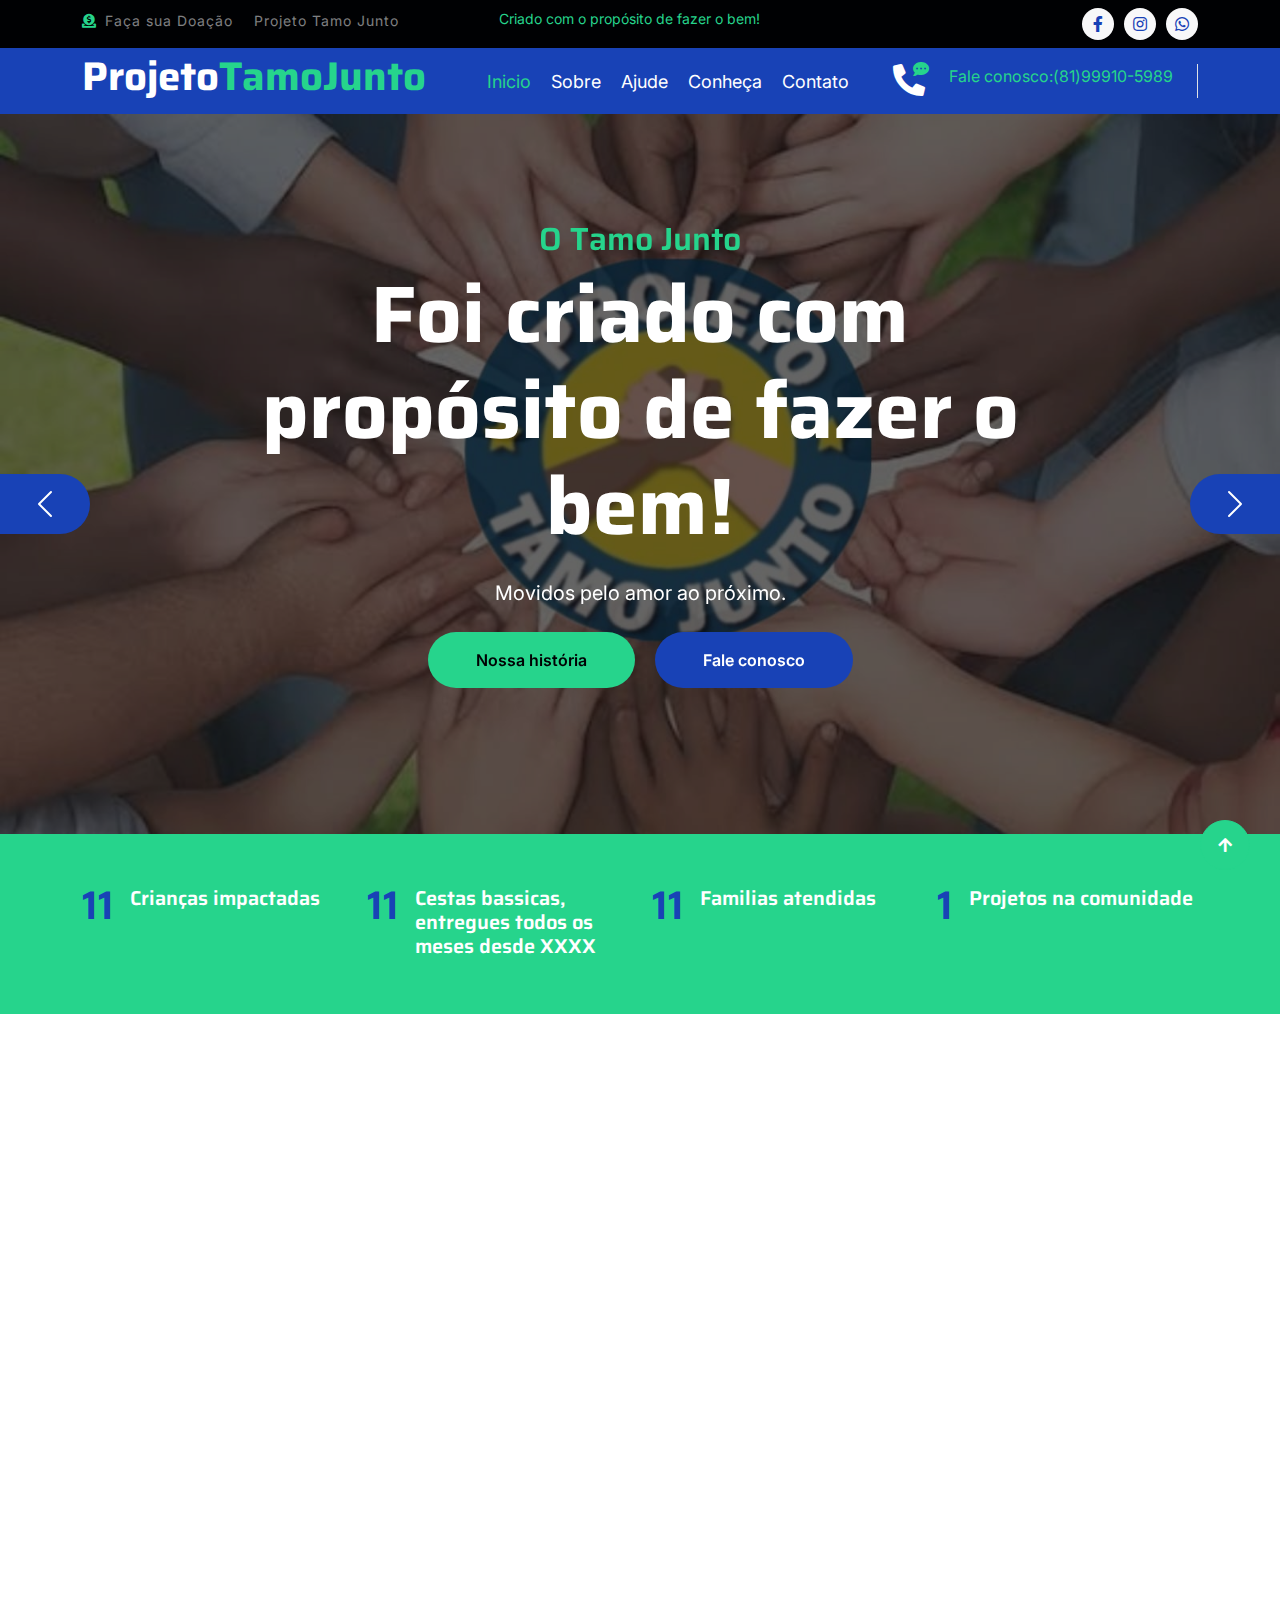
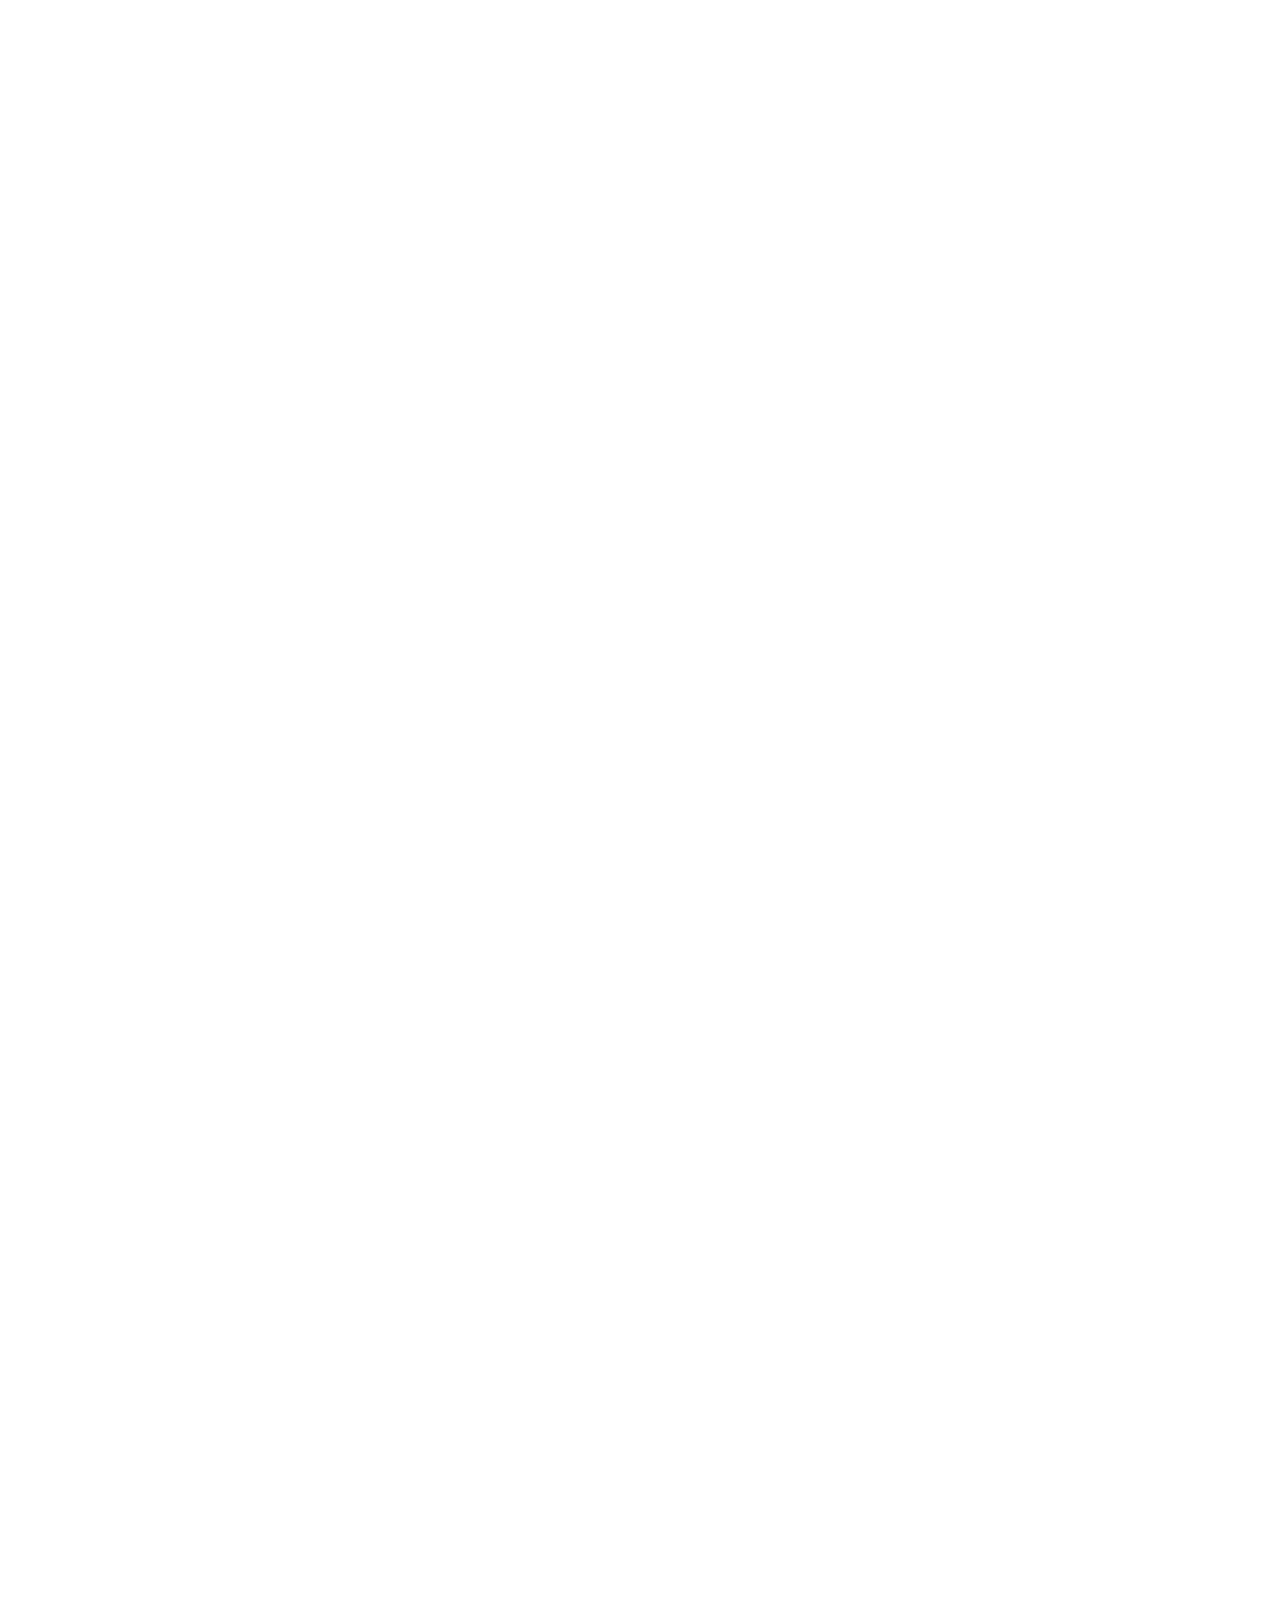
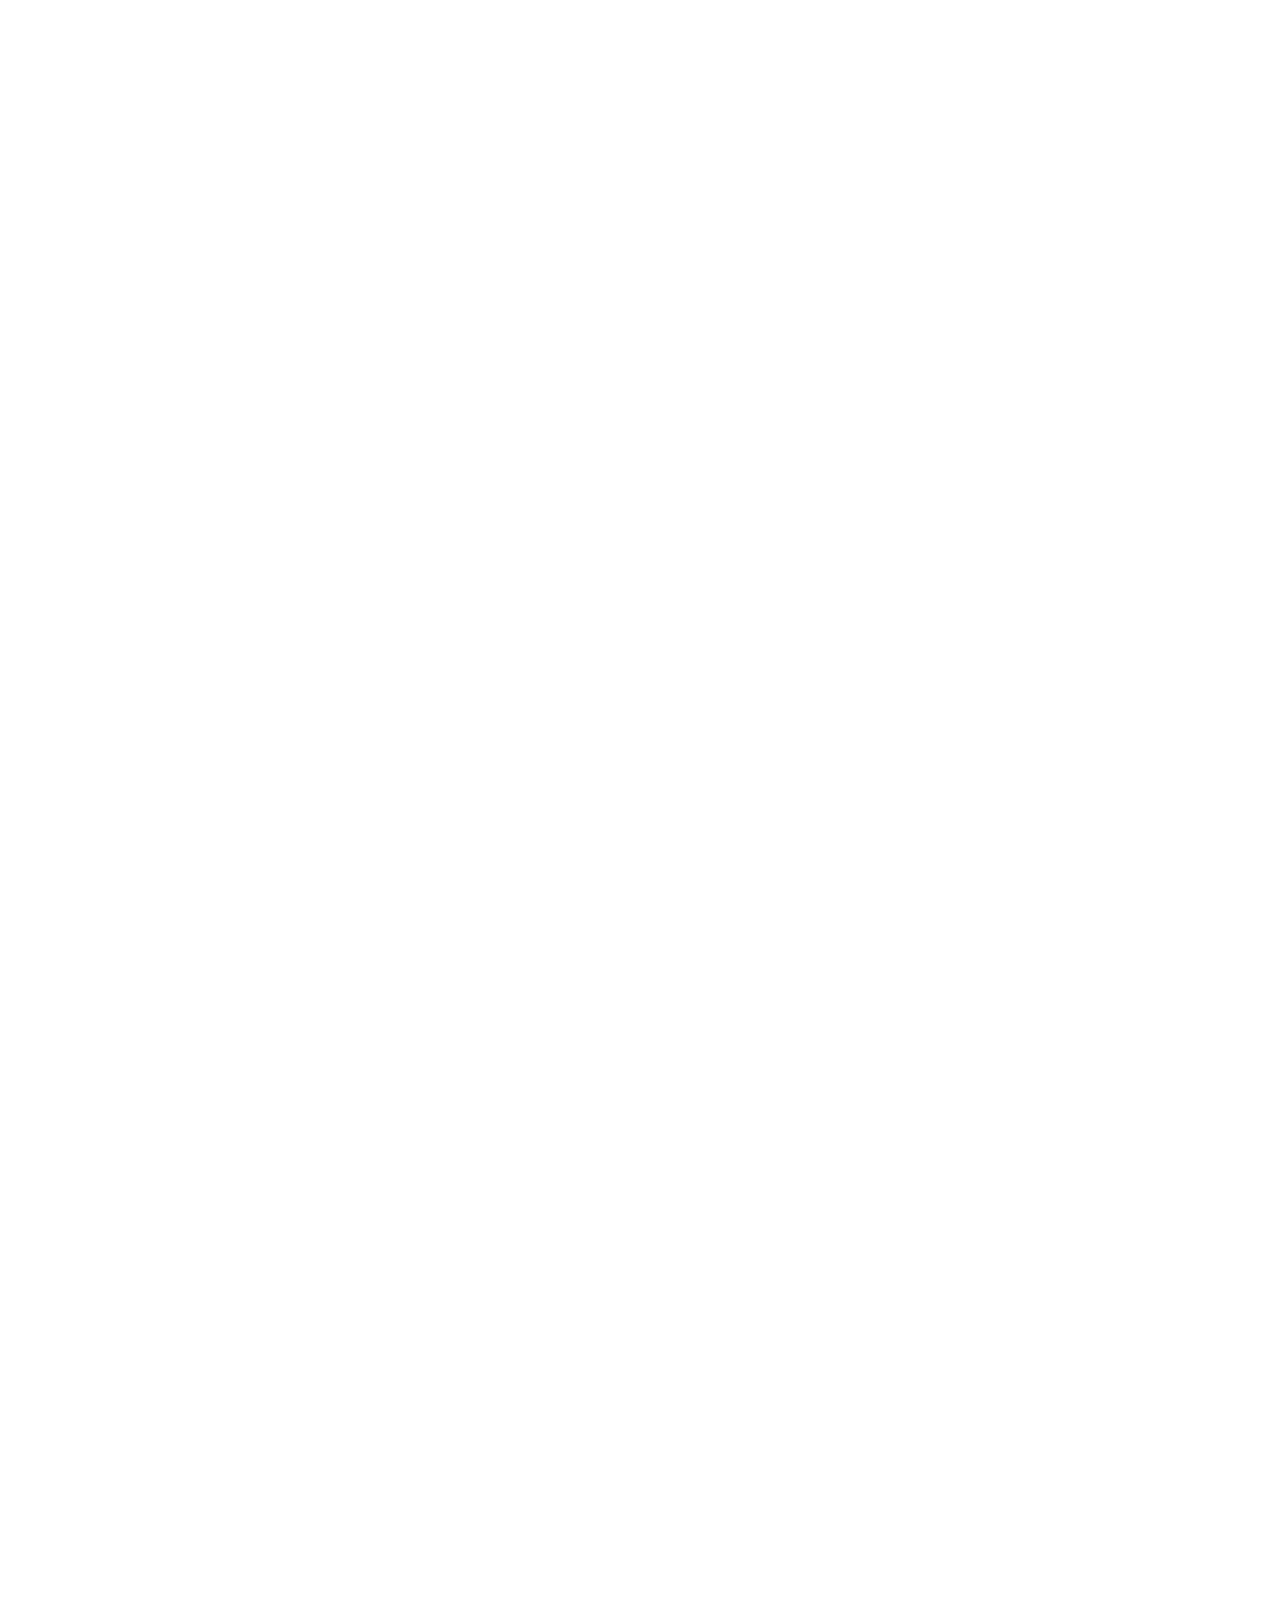
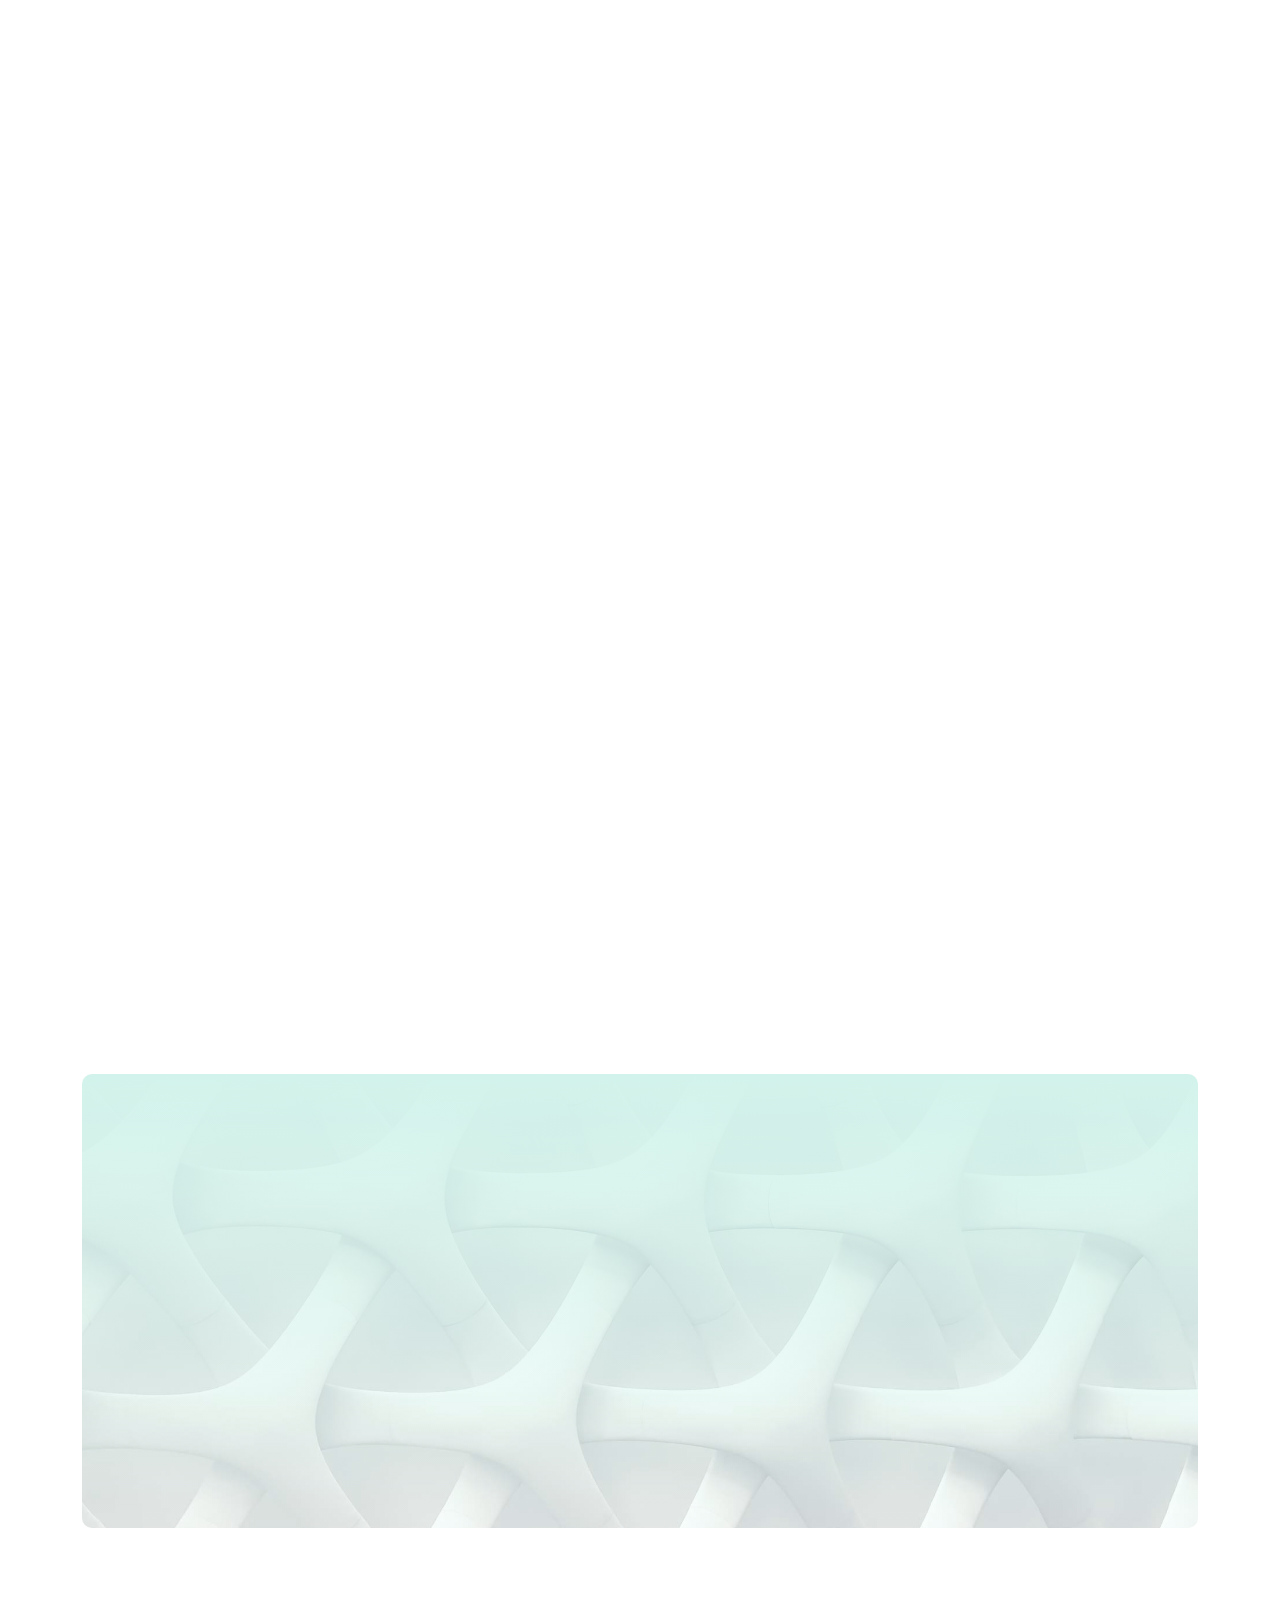
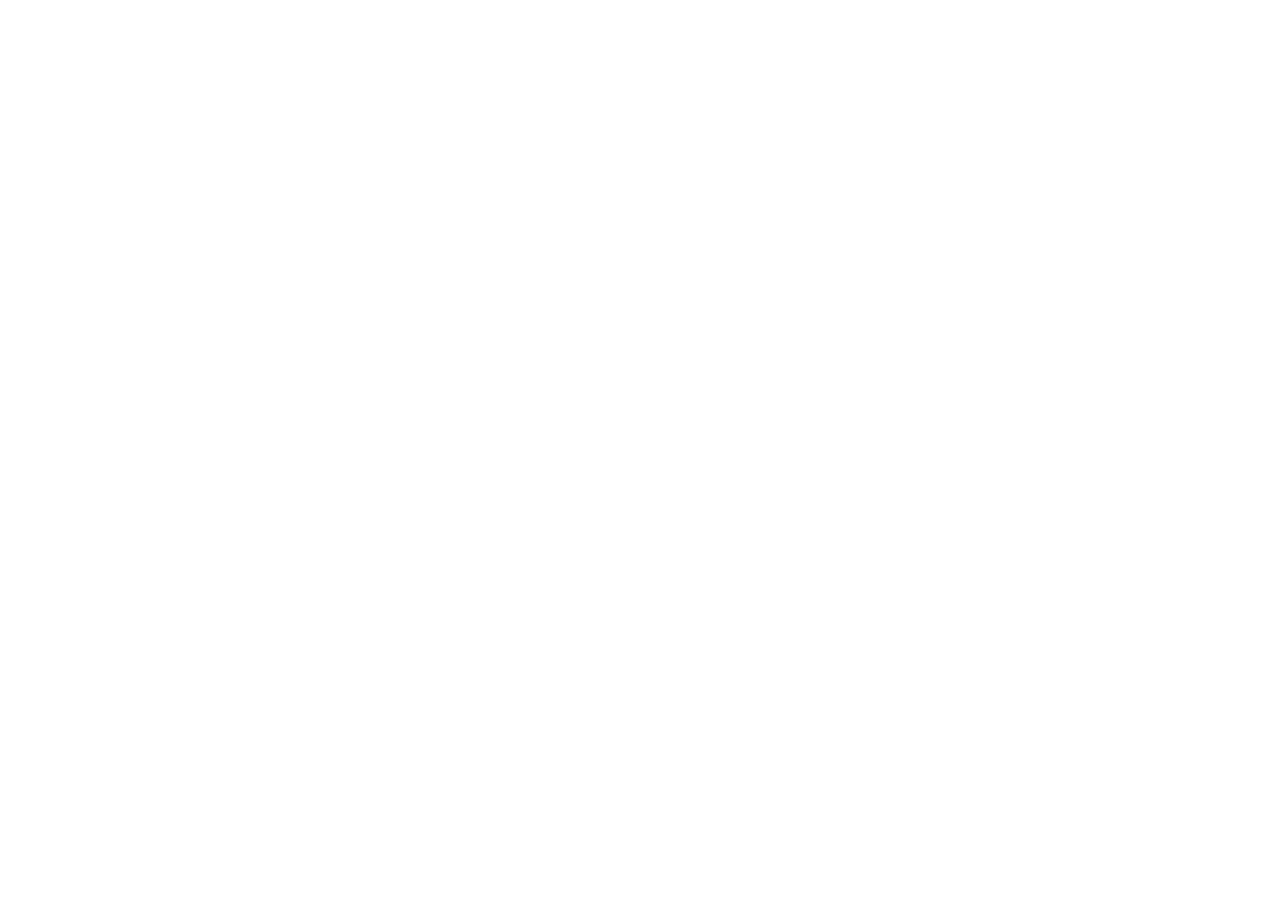
==== commit 95704f50: "Update index.html" ====
--- a/index.html
+++ b/index.html
@@ -110,10 +110,10 @@
         <!-- Carousel Start -->
         <div class="container-fluid px-0">
             <div id="carouselId" class="carousel slide" data-bs-ride="carousel">
-                <ol class="carousel-indicators">
+                <!--<ol class="carousel-indicators">
                     <li data-bs-target="#carouselId" data-bs-slide-to="0" class="active" aria-current="true" aria-label="First slide"></li>
                     <li data-bs-target="#carouselId" data-bs-slide-to="1" aria-label="Second slide"></li>
-                </ol>
+                </ol> -->
                 <div class="carousel-inner" role="listbox">
                     <div class="carousel-item active">
                         <img src="img/carousel-1.jpg" class="img-fluid" alt="First slide">
@@ -965,4 +965,4 @@
         <script src="js/main.js"></script>
     </body>
 
-</html>+</html>
--- a/css/style.css
+++ b/css/style.css
@@ -0,0 +1,666 @@
+/*** Spinner Start ***/
+
+#spinner {
+    opacity: 0;
+    visibility: hidden;
+    transition: opacity .8s ease-out, visibility 0s linear .5s;
+    z-index: 99999;
+ }
+
+ #spinner.show {
+     transition: opacity .8s ease-out, visibility 0s linear .0s;
+     visibility: visible;
+     opacity: 1;
+ }
+
+/*** Spinner End ***/
+
+
+/*** Button Start ***/
+.btn {
+    font-weight: 600;
+    transition: .5s;
+}
+
+.btn-square {
+    width: 38px;
+    height: 38px;
+}
+
+.btn-sm-square {
+    width: 32px;
+    height: 32px;
+}
+
+.btn-md-square {
+    width: 46px;
+    height: 46px;
+}
+
+.btn-lg-square {
+    width: 58px;
+    height: 58px;
+}
+
+.btn-square,
+.btn-sm-square,
+.btn-md-square,
+.btn-lg-square {
+    padding: 0;
+    display: flex;
+    align-items: center;
+    justify-content: center;
+    font-weight: normal;
+}
+
+.back-to-top {
+    position: fixed;
+    width: 50px;
+    height: 50px;
+    right: 30px;
+    bottom: 30px;
+    z-index: 99;
+}
+
+/*** Button End ***/
+
+
+/*** Topbar Start ***/
+
+.topbar .top-info {
+    letter-spacing: 1px;
+}
+
+.topbar .top-link {
+    display: flex;
+    align-items: center;
+    justify-content: center;
+}
+
+.topbar .top-link a {
+    margin-right: 10px;
+}
+
+#note {
+    width: 500px;
+    overflow: hidden;
+}
+
+#note small {
+    position: relative;
+    display: inline-block;
+    animation: mymove 5s infinite;
+    animation-timing-function: all;
+}
+
+@keyframes mymove {
+    from {left: -100%;}
+    to {left: 100%;}
+}
+
+/*** Topbar End ***/
+
+
+/*** Navbar Start ***/
+.navbar .navbar-nav {
+    padding: 15px 0;
+}
+
+.navbar .navbar-nav .nav-link {
+    padding: 10px;
+    color: var(--bs-white);
+    font-size: 18px;
+    outline: none;
+    
+}
+
+.navbar .navbar-nav .nav-link:hover,
+.navbar .navbar-nav .nav-link.active {
+    color: var(--bs-secondary) !important;
+}
+
+.navbar .dropdown-toggle::after {
+    border: none;
+    content: "\f107";
+    font-family: "font awesome 5 free";
+    font-weight: 900;
+    vertical-align: middle;
+    margin-left: 8px;
+}
+
+@media (min-width: 992px) {
+    .navbar .nav-item .dropdown-menu {
+        display: block;
+        visibility: hidden;
+        top: 100%;
+        transform: rotateX(-75deg);
+        transform-origin: 0% 0%;
+        transition: .5s;
+        opacity: 0;
+    }
+}
+
+.navbar .nav-item:hover .dropdown-menu {
+    transform: rotateX(0deg);
+    visibility: visible;
+    transition: .5s;
+    opacity: 1;
+}
+
+/*** Navbar End ***/
+
+
+/*** Carousel Start ***/
+
+.carousel-item {
+    position: relative;
+}
+
+.carousel-item::after {
+    content: "";
+    width: 100%;
+    height: 100%;
+    position: absolute;
+    top: 0;
+    left: 0;
+    background: rgba(0, 0, 0, .6);
+}
+
+.carousel-caption {
+    height: 100%;
+    display: flex;
+    align-items: center;
+    justify-content: center;
+    z-index: 1;
+}
+
+.carousel-item p {
+    max-width: 700px;
+    margin: 0 auto 35px auto;
+}
+
+.carousel-control-prev {
+    width: 90px;
+    height: 60px;
+    position: absolute;
+    top: 50%;
+    left: 0;
+    background: var(--bs-primary);
+    border-radius: 0 50px 50px 0;
+    opacity: 1;
+}
+
+.carousel-control-prev:hover {
+    background: var(--bs-secondary);
+    transition: .8s;
+}
+
+.carousel-control-next {
+    width: 90px;
+    height: 60px;
+    position: absolute;
+    top: 50%;
+    right: 0;
+    background: var(--bs-primary);
+    border-radius: 50px 0 0 50px;
+    opacity: 1;
+}
+
+.carousel-control-next:hover {
+    background: var(--bs-secondary);
+    transition: .8s;
+}
+
+.carousel-caption .carousel-content a button.carousel-content-btn1 {
+    background: var(--bs-secondary);
+    color: var(--bs-dark);
+    opacity: 1;
+    border: 0;
+    border-radius: 20px;
+}
+
+.carousel-caption .carousel-content a button.carousel-content-btn1:hover {
+    background: var(--bs-primary);
+    color: #ffffff;
+    border: 0;
+    opacity: 1;
+    transition: 1s;
+    border-radius: 20px;
+}
+
+.carousel-caption .carousel-content a button.carousel-content-btn2 {
+    background: var(--bs-primary);
+    color: var(--bs-white);
+    opacity: 1;
+    border: 0;
+    border-radius: 20px;
+}
+
+.carousel-caption .carousel-content a button.carousel-content-btn2:hover {
+    background: var(--bs-secondary);
+    color: var(--bs-dark);
+    border: 0;
+    opacity: 1;
+    transition: 1s;
+    border-radius: 20px;
+}
+
+#carouselId .carousel-indicators li {
+    width: 30px;
+    height: 10px;
+    background: var(--bs-primary);
+    margin: 10px;
+    border-radius: 30px;
+    opacity: 1;
+}
+
+#carouselId .carousel-indicators li:hover {
+    background: var(--bs-secondary);
+    opacity: 1;
+}
+
+@media (max-width: 992px) {
+    .carousel-item {
+        min-height: 500px;
+    }
+    
+    .carousel-item img {
+        min-height: 500px;
+        object-fit: cover;
+    }
+
+    .carousel-item h1 {
+        font-size: 40px !important;
+    }
+
+    .carousel-item p {
+        font-size: 16px !important;
+    }
+}
+
+@media (max-width: 768px) {
+    .carousel-item {
+        min-height: 400px;
+    }
+    
+    .carousel-item img {
+        min-height: 400px;
+        object-fit: cover;
+    }
+
+    .carousel-item h1 {
+        font-size: 28px !important;
+    }
+
+    .carousel-item p {
+        font-size: 14px !important;
+    }
+}
+
+.page-header {
+    background: linear-gradient(rgba(51, 51, 51, 0.6), rgba(51, 51, 51, 0.6)), url(../img/carousel-1.jpg) center center no-repeat;
+    background-size: cover;
+}
+
+.page-header .breadcrumb-item+.breadcrumb-item::before {
+    color: var(--bs-white);
+}
+
+.page-header .breadcrumb-item,
+.page-header .breadcrumb-item a {
+    font-size: 18px;
+    color: var(--bs-white);
+}
+
+/*** Carousel End ***/
+
+
+/*** Services Start ***/
+
+.services .services-item {
+    box-shadow: 0 0 60px rgba(0, 0, 0, .2);
+    width: 100%;
+    height: 100%;
+    border-radius: 10px;
+    padding: 10px 0;
+    position: relative;
+}
+
+
+.services-content::after {
+    position: absolute;
+    content: "";
+    width: 100%;
+    height: 0;
+    top: 0;
+    left: 0;
+    border-radius: 10px 10px 0 0;
+    background: rgba(3, 43, 243, 0.8);
+    transition: .5s;
+}
+
+.services-content::after {
+    top: 0;
+    bottom: auto;
+    border-radius: 10px 10px 10px 10px;
+}
+
+.services-item:hover .services-content::after {
+    height: 100%;
+    opacity: 1;
+    transition: .5s;
+}
+
+.services-item:hover .services-content-icon {
+    position: relative;
+    z-index: 2;
+}
+
+.services-item .services-content-icon i,
+.services-item .services-content-icon p {
+    transition: .5s;
+}
+
+.services-item:hover .services-content-icon i {
+    color: var(--bs-secondary) !important;
+}
+
+.services-item:hover .services-content-icon p {
+    color: var(--bs-white);
+}
+
+/*** Services End ***/
+
+
+/*** Project Start ***/
+
+.project-img {
+    position: relative;
+    padding: 15px;
+}
+
+.project-img::before {
+    content: "";
+    position: absolute;
+    width: 150px;
+    height: 150px;
+    top: 0;
+    left: 0;
+    background: var(--bs-secondary);
+    border-radius: 10px;
+    opacity: 1;
+    z-index: -1;
+    transition: .5s;
+}
+
+.project-img::after {
+    content: "";
+    width: 150px;
+    height: 150px;
+    position: absolute;
+    right: 0;
+    bottom: 0;
+    background: var(--bs-primary);
+    border-radius: 10px;
+    opacity: 1;
+    z-index: -1;
+    transition: .5s;
+}
+
+.project-content {
+    position: absolute;
+    width: 100%;
+    height: 100%;
+    top: 0;
+    left: 0;
+    display: flex;
+    align-items: center;
+    justify-content: center;
+    opacity: 0;
+}
+
+.project-content a {
+    display: inline-block;
+    padding: 20px 25px;
+    background: var(--bs-primary);
+    border-radius: 10px;
+}
+
+.project-item:hover .project-content {
+    opacity: 1;
+    transition: .5s;
+}
+
+.project-item:hover .project-img::before,
+.project-item:hover .project-img::after {
+    opacity: 0;
+}
+
+/*** Project End ***/
+
+
+/*** Blog Start ***/
+.blog-item .blog-btn {
+    z-index: 2;
+}
+
+.blog-btn .blog-btn-icon {
+    height: 50px;
+    position: relative;
+    overflow: hidden;
+}
+
+.blog-btn-icon .blog-icon-2 {
+    display: flex;
+    position: absolute;
+    top: 6px;
+    left: -140px;
+    
+}
+
+.blog-btn-icon:hover .blog-icon-2 {
+    transition: 1s;
+    left: 5px;
+    top: 6px;
+    padding-bottom: 5px;
+}
+.blog-icon-1 {
+    position: relative;
+    top: -4px;
+}
+.blog-btn-icon:hover .blog-icon-1 {
+    top: 0;
+    right: -140px;
+    transition: 1s;
+}
+
+/*** Blog End ***/
+
+
+/*** Team Start ***/
+
+.team-item {
+    border-top: 30px solid var(--bs-secondary) !important;
+    background: rgba(239, 239, 241, 0.8);
+}
+
+.team-content::before {
+    height: 200px;
+    display: block;
+    content: "";
+    position: relative;
+    top: -101px;
+    background: var(--bs-secondary);
+    clip-path: polygon(50% 50%, 100% 50%, 50% 100%, 0% 50%);
+    padding: 60px;
+    opacity: 1;
+}
+
+.team-img-icon {
+    position: relative;
+    margin-top: -200px;
+    padding: 30px;
+    padding-bottom: 0;
+}
+
+.team-img {
+    border: 15px solid var(--bs-white);
+}
+
+.team-img img {
+    border: 10px solid var(--bs-secondary);
+    transition: .5s;
+}
+
+.team-item:hover h4 {
+    color: var(--bs-primary);
+    transition: .5s;
+}
+
+.team-item:hover .team-img img {
+    transform: scale(1.05);
+    border: 10px solid var(--bs-secondary);
+}
+
+.team-carousel .owl-stage {
+    position: relative;
+    width: 100%;
+    height: 100%;
+}
+
+.team-carousel .owl-nav {
+    position: absolute;
+    top: -100px;
+    right: 50px;
+    display: flex;
+}
+
+.team-carousel .owl-nav .owl-prev,
+.team-carousel .owl-nav .owl-next {
+    width: 56px;
+    height: 56px;
+    border-radius: 56px;
+    margin-left: 15px;
+    background: var(--bs-secondary);
+    color: var(--bs-white);
+    display: flex;
+    align-items: center;
+    justify-content: center;
+    transition: .5s;
+}
+
+.team-carousel .owl-nav .owl-prev:hover,
+.team-carousel .owl-nav .owl-next:hover {
+    background: var(--bs-primary);
+    color: var(--bs-white);
+}
+
+@media (max-width: 992px) {
+    .team-carousel {
+        margin-top: 3rem;
+    }
+
+    .team-carousel .owl-nav {
+        top: -85px;
+        left: 50%;
+        right: auto;
+        transform: translateX(-50%);
+        margin-left: -15px;
+    }
+}
+
+/*** Team End ***/
+
+
+/*** Testimonial Start ***/
+
+.testimonial-item {
+    background: #e3f0eb;
+
+}
+
+.testimonial-carousel .owl-dots {
+    margin-top: 15px;
+    display: flex;
+    align-items: flex-end;
+    justify-content: center;
+}
+
+.testimonial-carousel .owl-dot {
+    position: relative;
+    display: inline-block;
+    margin: 0 5px;
+    width: 15px;
+    height: 15px;
+    background: #c1dad0;
+    border-radius: 15px;
+    transition: .5s;
+}
+
+.testimonial-carousel .owl-dot.active {
+    width: 30px;
+    background: var(--bs-primary);
+}
+
+.testimonial-carousel .owl-item.center {
+    position: relative;
+    z-index: 1;
+}
+
+.testimonial-carousel .owl-item .testimonial-item {
+    transition: .5s;
+}
+
+.testimonial-carousel .owl-item.center .testimonial-item {
+    background: #FFFFFF !important;
+    box-shadow: 0 0 30px #DDDDDD;
+}
+
+/*** Testimonial End ***/
+
+
+/*** Contact Start ***/
+.contact-detail::before {
+    position: absolute;
+    content: "";
+    height: 50%;
+    width: 100%;
+    top: 0;
+    left: 0;
+    background: linear-gradient(rgb(210, 243, 235, 1), rgba(230, 250, 245, .3)), url(../img/background.jpg) center center no-repeat;
+    background-size: cover;
+    border-radius: 10px;
+    z-index: -1;
+}
+
+.contact-map {
+    background: #26d48c;
+}
+
+.contact-form {
+    background: #26d48c;
+}
+
+/*** Contact End ***/
+
+
+/*** Footer Start ***/
+
+.footer .short-link a,
+.footer .help-link a,
+.footer .contact-link a {
+    transition: .5s;
+}
+
+.footer .short-link a:hover,
+.footer .help-link a:hover,
+.footer .contact-link a:hover {
+    letter-spacing: 1px;
+}
+
+.footer .hightech-link a:hover {
+    background: var(--bs-secondary);
+    border: 0;
+}
+
+/*** Footer End ***/